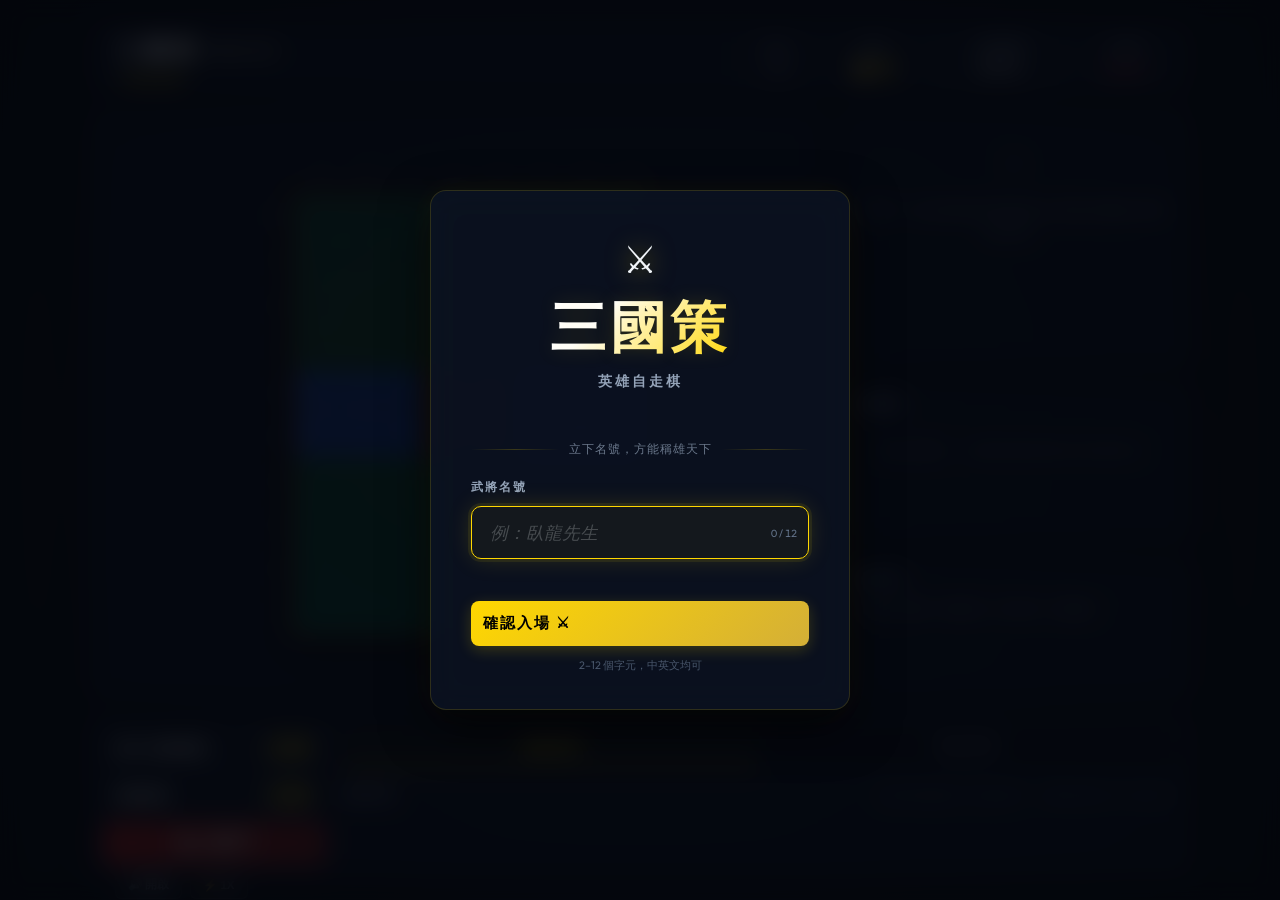
==== index.html @ 1323120c "feat: separate energy bar for equipped active skills (teal bar) Each unit now has an independent equ" ====
<!DOCTYPE html>
<html lang="en">
<head>
    <meta charset="UTF-8">
    <meta name="viewport" content="width=device-width, initial-scale=1.0">
    <title>Three Kingdoms: Legends Auto-Battler</title>
    <!-- Global JS Error Diagnostic Banner -->
    <script>
        window.addEventListener('error', function(e) {
            const div = document.createElement('div');
            div.style.position = 'fixed';
            div.style.top = '0';
            div.style.left = '0';
            div.style.width = '100%';
            div.style.background = '#ef4444';
            div.style.color = 'white';
            div.style.padding = '12px';
            div.style.zIndex = '999999';
            div.style.fontFamily = 'monospace';
            div.style.fontSize = '14px';
            div.style.borderBottom = '3px solid #b91c1c';
            div.textContent = '❌ JS ERROR: ' + e.message + ' in ' + e.filename + ' at line ' + e.lineno;
            document.body.appendChild(div);
        });
        window.addEventListener('unhandledrejection', function(e) {
            const div = document.createElement('div');
            div.style.position = 'fixed';
            div.style.top = '0';
            div.style.left = '0';
            div.style.width = '100%';
            div.style.background = '#f59e0b';
            div.style.color = 'white';
            div.style.padding = '12px';
            div.style.zIndex = '999999';
            div.style.fontFamily = 'monospace';
            div.style.fontSize = '14px';
            div.style.borderBottom = '3px solid #d97706';
            div.textContent = '⚠️ UNHANDLED REJECTION: ' + e.reason;
            document.body.appendChild(div);
        });
    </script>
    <!-- Google Fonts for classic and modern typography -->
    <link rel="preconnect" href="https://fonts.googleapis.com">
    <link rel="preconnect" href="https://fonts.gstatic.com" crossorigin>
    <link href="https://fonts.googleapis.com/css2?family=Cinzel:wght@600;800;900&family=Outfit:wght@300;400;600;700&display=swap" rel="stylesheet">
    <link rel="stylesheet" href="style.css?v=17">
</head>
<body>
    <div class="game-container">
        <!-- Header: Player Stats and Game Info -->
        <header class="game-header glass">
            <div class="header-brand">
                <h1 class="game-title">三國策 <span class="subtitle">英雄自走棋</span></h1>
                <div class="player-tag" id="player-tag" title="點擊更改名號">⚔ 設定名號中...</div>
            </div>
            <div class="header-stats">
                <div class="stat-box" id="stat-round">
                    <span class="label">回合</span>
                    <span class="value">1</span>
                </div>
                <div class="stat-box" id="stat-gold">
                    <span class="label">金幣</span>
                    <span class="value icon-gold">10</span>
                </div>
                <div class="stat-box" id="stat-cost">
                    <span class="label">上陣統禦值</span>
                    <span class="value" id="cost-display">0 / 5</span>
                    <div class="cost-bar-container">
                        <div class="cost-bar" id="cost-bar-fill" style="width: 0%;"></div>
                    </div>
                </div>
                <div class="stat-box" id="stat-lives">
                    <span class="label">生命值</span>
                    <div class="lives-container">
                        <span class="heart active">♥</span>
                        <span class="heart active">♥</span>
                        <span class="heart active">♥</span>
                    </div>
                </div>
            </div>
        </header>

        <!-- Main Body: Arena + Sidebar -->
        <main class="game-main">
            <!-- Left Area: Battlefield -->
            <section class="arena-section glass">
                <div class="battlefield-wrapper">
                    <!-- Column coordinates (1-8) -->
                    <div class="grid-labels-x">
                        <div>A</div><div>B</div><div>C</div><div>D</div><div>E</div><div>F</div><div>G</div><div>H</div>
                    </div>
                    
                    <div class="arena-layout">
                        <!-- Row coordinates (1-10) -->
                        <div class="grid-labels-y">
                            <div>10</div><div>9</div><div>8</div><div>7</div><div>6</div>
                            <div>5</div><div>4</div><div>3</div><div>2</div><div>1</div>
                        </div>
                        
                        <!-- 8x10 Board Grid -->
                        <div class="battle-grid" id="battle-grid">
                            <!-- JS will dynamically populate 80 grid cells -->
                        </div>
                    </div>
                </div>
            </section>

            <!-- Right Area: Sidebar Detail & Logs -->
            <aside class="sidebar-section">
                <!-- Unit Card Detail -->
                <div class="detail-card glass" id="detail-panel">
                    <div class="detail-placeholder">
                        <div class="placeholder-icon">⚔</div>
                        <p>選擇一名武將或防禦建築以查看其屬性與戰法詳情。</p>
                    </div>
                    <div class="detail-content hidden" id="detail-content">
                        <div class="unit-portrait-large" id="detail-portrait"></div>
                        <div class="unit-header">
                            <h2 class="unit-name" id="detail-name">諸葛亮</h2>
                            <span class="unit-role" id="detail-role">後排法師 / 治療</span>
                        </div>
                        <div class="unit-cost-tag" id="detail-cost">消耗：4 統禦</div>
                        <div class="unit-stats-grid">
                            <div class="detail-stat">
                                <span class="stat-label">兵力 (HP)</span>
                                <span class="stat-val" id="detail-hp">600 / 600</span>
                            </div>
                            <div class="detail-stat">
                                <span class="stat-label">武力 (物攻)</span>
                                <span class="stat-val" id="detail-dmg">45</span>
                            </div>
                            <div class="detail-stat">
                                <span class="stat-label">攻速</span>
                                <span class="stat-val" id="detail-atk-speed">1.0/s</span>
                            </div>
                            <div class="detail-stat">
                                <span class="stat-label">射程</span>
                                <span class="stat-val" id="detail-range">4 格</span>
                            </div>
                        </div>
                        <div class="unit-skill-box">
                            <h3 class="skill-title-label">第一戰法：<span id="detail-skill-name">杯蛇鬼車</span></h3>
                            <p class="skill-desc" id="detail-skill-desc">對範圍內的敵人造成謀略傷害並治療盟友。</p>
                        </div>
                        <div class="unit-skill-box" id="detail-extra-skill-box">
                            <h3 class="skill-title-label">第二戰法：<span id="detail-extra-skill-name">-</span></h3>
                            <p class="skill-desc" id="detail-extra-skill-desc">-</p>
                        </div>
                    </div>
                </div>

                <!-- Synergy Panel -->
                <div class="synergy-panel glass" id="synergy-panel">
                    <div class="synergy-header">活躍羈絆</div>
                    <div class="synergy-body" id="synergy-body">
                        <div class="synergy-empty">暫無活躍羈絆。上陣相同的陣營或特定武將來激活！</div>
                    </div>
                </div>

                <!-- Damage Meter Panel -->
                <div class="damage-meter-container glass hidden" id="damage-meter-container">
                    <div class="damage-meter-tabs">
                        <button class="damage-tab-btn active" data-tab="dealt">傷害輸出</button>
                        <button class="damage-tab-btn" data-tab="taken">承受傷害</button>
                        <button class="damage-tab-btn" data-tab="healed">治療恢復</button>
                    </div>
                    <div class="damage-meter-body" id="damage-meter-body">
                        <div class="damage-meter-section-title">己方武將</div>
                        <div class="damage-meter-list" id="damage-meter-player-list">
                            <!-- Player damage list -->
                        </div>
                        <div class="damage-meter-section-title" style="margin-top: 12px;">敵方武將</div>
                        <div class="damage-meter-list" id="damage-meter-enemy-list">
                            <!-- Enemy damage list -->
                        </div>
                    </div>
                </div>

                <!-- Combat Log -->
                <div class="combat-log-container glass">
                    <div class="log-header">戰報日誌</div>
                    <div class="log-body" id="log-body">
                        <div class="log-entry system">歡迎來到三國策！招募武將，排兵布陣，準備迎戰。</div>
                    </div>
                </div>
            </aside>
        </main>

        <!-- Bottom Area: Shop & Operations -->
        <footer class="game-footer glass">
            <!-- Operations panel (Gold upgrades, shop refresh, start battle) -->
            <div class="control-panel">
                <button class="btn btn-upgrade" id="btn-upgrade-cost">
                    <span class="btn-title">提升上陣統禦值</span>
                    <span class="btn-cost" id="upgrade-gold-cost">6 金幣</span>
                </button>
                <button class="btn btn-refresh" id="btn-refresh-shop">
                    <span class="btn-title">刷新招募</span>
                    <span class="btn-cost">2 金幣</span>
                </button>
                <button class="btn btn-start pulsing" id="btn-start-battle">
                    進入戰鬥
                </button>
                <div class="quick-settings">
                    <button class="btn-quick-toggle" id="btn-quick-audio" title="切換遊戲音效">🔊 開啟</button>
                    <button class="btn-quick-toggle" id="btn-quick-speed" title="調整戰鬥速度">⚡ 1X</button>
                </div>
            </div>

            <!-- Shop Deck / Recruit Slots / Skills Shop -->
            <div class="shop-container" style="position: relative;">
                <div class="shop-tabs">
                    <button class="shop-tab active" id="shop-tab-heroes">招募武將</button>
                    <button class="shop-tab" id="shop-tab-skills">戰法研習</button>
                </div>
                
                <!-- Tab Content 1: Heroes -->
                <div id="shop-heroes-content">
                    <div class="shop-title-bar" style="margin-top: 4px;">
                        <span class="shop-label">招募武將</span>
                        <span class="shop-tip">點擊卡牌招募武將（需消耗金幣），並將其放置在己方下方的4行中</span>
                    </div>
                    <div class="shop-slots-wrapper" style="position: relative;">
                        <div class="shop-slots" id="shop-slots">
                            <!-- Shop slots will be rendered dynamically -->
                        </div>
                        <div id="drag-sell-zone" class="sell-zone hidden">
                            <span class="sell-zone-icon">🪙</span>
                            <span class="sell-zone-text">點擊或拖拽至此出售武將</span>
                        </div>
                    </div>
                </div>

                <!-- Tab Content 2: Skills -->
                <div id="shop-skills-content" class="hidden">
                    <div class="skills-shop-wrapper">
                        <div class="shop-title-bar" style="margin-top: 4px; display: flex; justify-content: space-between; align-items: center; width: 100%;">
                            <div style="display: flex; flex-direction: column; gap: 2px;">
                                <span class="shop-label">戰法研習商店</span>
                                <span class="shop-tip">研習強大戰法，升級戰法，並選擇武將裝備。</span>
                            </div>
                            <button class="btn" id="btn-refresh-skills" style="max-width: 145px; font-size: 0.72rem; padding: 4px 10px; height: 32px; min-height: 0; background: rgba(255, 215, 0, 0.15); border: 1px solid rgba(255, 215, 0, 0.3); color: var(--gold); cursor: pointer; border-radius: 4px; transition: all 0.2s;">刷新戰法 (1金幣)</button>
                        </div>
                        <div class="skills-row" id="skills-shop-slots">
                            <!-- Skills shop slots will be rendered here -->
                        </div>
                        <div class="inventory-container">
                            <div class="inventory-header">
                                <span>我的戰法倉庫 (點擊選中後，再點擊場地或儲備欄將領以裝備)</span>
                                <span id="skills-inventory-count">數量: 0</span>
                            </div>
                            <div class="inventory-grid" id="skills-inventory-slots">
                                <!-- Owned skills will be rendered here -->
                            </div>
                        </div>
                    </div>
                </div>
            </div>
        </footer>
    </div>

    <!-- Screen Overlays for Battle Transitions / Game Over -->
    <div class="overlay hidden" id="game-overlay">
        <div class="overlay-card glass">
            <h2 class="overlay-title" id="overlay-title">勝利</h2>
            <p class="overlay-desc" id="overlay-desc">第 1 回合通關！</p>
            <div class="overlay-rewards" id="overlay-rewards">
                <div>+5 回合收益金幣</div>
                <div>+1 勝利獎勵金幣</div>
            </div>
            <button class="btn btn-primary" id="btn-overlay-action">進入下一回合</button>
        </div>
    </div>

    <!-- Username Entry Overlay (appears before main menu on first launch) -->
    <div class="overlay hidden" id="username-overlay" style="z-index: 10010;">
        <div class="menu-card glass username-card">
            <div class="username-deco">⚔</div>
            <h1 class="menu-title">三國策</h1>
            <p class="menu-subtitle">英雄自走棋</p>
            <div class="username-divider"><span>立下名號，方能稱雄天下</span></div>
            <div class="username-entry">
                <label class="username-label" for="username-input">武將名號</label>
                <div class="username-input-wrapper">
                    <input
                        type="text"
                        id="username-input"
                        placeholder="例：臥龍先生"
                        maxlength="12"
                        autocomplete="off"
                        spellcheck="false"
                    >
                    <span class="username-char-count" id="username-char-count">0 / 12</span>
                </div>
                <p class="username-error" id="username-error"></p>
                <button class="btn btn-menu btn-menu-start" id="btn-username-confirm">確認入場 ⚔</button>
                <p class="username-hint">2–12 個字元，中英文均可</p>
            </div>
        </div>
    </div>

    <!-- Main Title Screen / Menu Overlay -->
    <div class="overlay" id="menu-overlay">
        <div class="menu-card glass">
            <h1 class="menu-title">三國策</h1>
            <p class="menu-subtitle">英雄自走棋</p>
            
            <div class="menu-buttons">
                <button class="btn btn-menu btn-menu-start" id="btn-menu-start">單人模式</button>
                <button class="btn btn-menu btn-menu-pvp" id="btn-menu-pvp">多人匹配對戰</button>
                <button class="btn btn-menu btn-menu-roster" id="btn-menu-roster">武將圖鑑</button>
            </div>
            
            <div class="menu-settings">
                <div class="setting-title">遊戲設置</div>
                <div class="setting-row">
                    <span>音效合成器:</span>
                    <button class="btn-setting-toggle" id="btn-toggle-audio">開啟</button>
                </div>
                <div class="setting-row">
                    <span>戰鬥演進速度:</span>
                    <div class="speed-selector">
                        <button class="btn-speed-select active" data-speed="1">1X</button>
                        <button class="btn-speed-select" data-speed="2">2X</button>
                        <button class="btn-speed-select" data-speed="3">3X</button>
                    </div>
                </div>
            </div>
            <div id="mobile-ip-link" class="mobile-ip-link"></div>
        </div>
    </div>

    <!-- Hero Roster Gallery Modal -->
    <div class="overlay hidden" id="roster-overlay">
        <div class="roster-card glass">
            <div class="roster-header">
                <h2>武將圖鑑館</h2>
                <button class="btn-close-roster" id="btn-close-roster">&times;</button>
            </div>
            <div class="roster-grid" id="roster-grid">
                <!-- JS will dynamically populate all heroes -->
            </div>
        </div>
    </div>

    <!-- Hero Roster Detail Modal -->
    <div class="overlay hidden" id="roster-detail-overlay" style="z-index: 10002;">
        <div class="roster-detail-card glass">
            <button class="btn-close-roster" id="btn-close-roster-detail">&times;</button>
            <div class="roster-detail-content">
                <div class="roster-detail-left">
                    <div class="roster-detail-portrait" id="roster-detail-portrait"></div>
                    <div class="roster-detail-name-row">
                        <span class="roster-detail-name" id="roster-detail-name">諸葛亮</span>
                        <span class="roster-detail-cost" id="roster-detail-cost">🪙 4</span>
                    </div>
                    <div class="roster-detail-faction-badge" id="roster-detail-faction">蜀</div>
                    <div class="roster-detail-role" id="roster-detail-role">後排法師 / 治療</div>
                </div>
                <div class="roster-detail-right">
                    <div class="roster-detail-stats-header">基礎屬性</div>
                    <div class="roster-detail-stats-grid">
                        <div class="detail-stat">
                            <span class="stat-label">兵力 (HP)</span>
                            <span class="stat-val" id="roster-detail-hp">600 / 600</span>
                        </div>
                        <div class="detail-stat">
                            <span class="stat-label">武力 (物攻)</span>
                            <span class="stat-val" id="roster-detail-wuli">45</span>
                        </div>
                        <div class="detail-stat">
                            <span class="stat-label">智力 (謀攻)</span>
                            <span class="stat-val" id="roster-detail-zhili">120</span>
                        </div>
                        <div class="detail-stat">
                            <span class="stat-label">統率 (防禦)</span>
                            <span class="stat-val" id="roster-detail-tongshuai">65</span>
                        </div>
                        <div class="detail-stat">
                            <span class="stat-label">攻擊速度</span>
                            <span class="stat-val" id="roster-detail-atk-speed">1.0/s</span>
                        </div>
                        <div class="detail-stat">
                            <span class="stat-label">攻擊射程</span>
                            <span class="stat-val" id="roster-detail-range">4 格</span>
                        </div>
                    </div>
                    
                    <div class="unit-skill-box" style="margin-top:16px;">
                        <h3 class="skill-title-label">第一戰法：<span id="roster-detail-skill-name">杯蛇鬼車</span> <span class="skill-badge active-type">主動</span></h3>
                        <p class="skill-desc" id="roster-detail-skill-desc">造成謀略傷害並為友軍恢復生命值。</p>
                    </div>
                    <div class="unit-skill-box" id="roster-detail-extra-skill-box" style="margin-top:12px;">
                        <h3 class="skill-title-label">第二戰法：<span id="roster-detail-extra-skill-name">-</span></h3>
                        <p class="skill-desc" id="roster-detail-extra-skill-desc">-</p>
                    </div>
                </div>
            </div>
        </div>
    </div>

    <!-- Matchmaking Overlay -->
    <div class="overlay hidden" id="pvp-overlay" style="z-index: 10005;">
        <div class="menu-card glass" style="padding: 40px; text-align: center; max-width: 450px;">
            <div id="pvp-setup-zone">
                <h2 class="menu-title" style="font-size: 2rem; margin-bottom: 20px;">多人聯機匹配</h2>
                <div class="username-entry" style="margin-bottom: 25px; text-align: left;">
                    <label class="username-label" for="pvp-room-input" style="font-size: 0.85rem; color: var(--text-secondary);">聯機房號 (選填，與好友輸入相同房號即可聯機)</label>
                    <input type="text" id="pvp-room-input" class="username-input-field" placeholder="留空則進行隨機匹配..." style="text-align: center; margin-top: 8px; width: 100%;">
                </div>
                <button class="btn btn-menu btn-menu-start" id="btn-pvp-start-queue" style="width: 100%;">尋找對手 ⚔</button>
            </div>

            <div id="pvp-queue-zone" class="hidden">
                <h2 class="menu-title" style="font-size: 2rem; margin-bottom: 20px;">正在尋找對手</h2>
                <div class="pvp-loading-spinner"></div>
                <p class="pvp-status-text" id="pvp-status-text" style="color: var(--text-secondary); margin-top: 20px; font-size: 0.95rem;">
                    正在召集各路群雄... <br>已等待 <span id="pvp-timer-val" style="color: var(--gold); font-weight: bold;">0</span> 秒
                </p>
            </div>

            <div id="pvp-matched-zone" class="hidden">
                <h2 class="menu-title" style="font-size: 2rem; margin-bottom: 25px; color: var(--gold);">⚔️ 戰局已鎖定 ⚔️</h2>
                <div style="display: flex; align-items: center; justify-content: center; gap: 20px; margin: 30px 0;">
                    <div style="flex: 1; text-align: right;">
                        <div id="pvp-match-my-name" style="font-size: 1.25rem; font-weight: bold; color: #60a5fa;">我方主公</div>
                    </div>
                    <div style="font-size: 1.5rem; font-weight: 900; color: #ef4444; font-style: italic;">VS</div>
                    <div style="flex: 1; text-align: left;">
                        <div id="pvp-match-opp-name" style="font-size: 1.25rem; font-weight: bold; color: #f87171;">敵方主公</div>
                    </div>
                </div>
                <p id="pvp-match-countdown-text" style="color: var(--text-muted); font-size: 0.9rem; margin-top: 20px;">
                    將在 <span id="pvp-match-countdown-val" style="color: var(--gold); font-weight: bold;">3</span> 秒後進入備戰階段...
                </p>
            </div>
            
            <button class="btn btn-menu btn-menu-cancel" id="btn-pvp-cancel" style="margin-top: 25px; background: rgba(239, 68, 68, 0.2); border: 1px solid rgba(239, 68, 68, 0.4); color: #ef4444; cursor: pointer; width: 100%;">返回主選單</button>
        </div>
    </div>

    <script type="module" src="js/game.js?v=22"></script>
</body>
</html>
---- style.css ----
/* ==========================================================================
   THREE KINGDOMS AUTO-BATTLER DESIGN SYSTEM
   ========================================================================== */

/* Design Tokens & Theme Variables */
:root {
    --bg-dark: #070a13;
    --bg-darker: #04060c;
    --bg-card: rgba(15, 23, 42, 0.65);
    --bg-card-hover: rgba(30, 41, 59, 0.8);
    --border-glass: rgba(255, 255, 255, 0.08);
    --border-glass-active: rgba(255, 215, 0, 0.4);
    
    /* Harmonious Curated Colors */
    --gold: #ffd700;
    --gold-glow: rgba(255, 215, 0, 0.25);
    --red: #ff4757;
    --red-glow: rgba(255, 71, 87, 0.3);
    --green: #2ed573;
    --green-glow: rgba(46, 213, 115, 0.3);
    --blue: #1e90ff;
    --blue-glow: rgba(30, 144, 255, 0.3);
    --purple: #9b5de5;
    
    /* Text Colors */
    --text-primary: #f1f5f9;
    --text-secondary: #94a3b8;
    --text-muted: #64748b;
    
    /* Typography */
    --font-header: 'Cinzel', Georgia, serif;
    --font-sans: 'Outfit', -apple-system, sans-serif;
    
    /* Grid Constants */
    --cell-size: 44px;
}

/* Global Reset */
* {
    box-sizing: border-box;
    margin: 0;
    padding: 0;
    user-select: none;
    -webkit-user-drag: none;
}

body {
    background: radial-gradient(circle at center, #111827 0%, var(--bg-darker) 100%);
    color: var(--text-primary);
    font-family: var(--font-sans);
    min-height: 100vh;
    overflow-x: hidden;
    display: flex;
    justify-content: center;
    align-items: center;
    padding: 10px;
}

/* Premium Glassmorphism Utility */
.glass {
    background: var(--bg-card);
    backdrop-filter: blur(16px);
    -webkit-backdrop-filter: blur(16px);
    border: 1px solid var(--border-glass);
    border-radius: 12px;
    box-shadow: 0 8px 32px 0 rgba(0, 0, 0, 0.5);
    transition: border-color 0.3s ease, box-shadow 0.3s ease;
}

.glass:hover {
    border-color: rgba(255, 255, 255, 0.12);
}

/* Main Container Layout */
.game-container {
    width: 100%;
    max-width: 1100px;
    height: 95vh;
    max-height: 850px;
    display: flex;
    flex-direction: column;
    gap: 12px;
}

/* ==========================================================================
   HEADER STATS BAR
   ========================================================================== */
.game-header {
    display: flex;
    justify-content: space-between;
    align-items: center;
    padding: 12px 24px;
    height: 70px;
}

.game-title {
    font-family: var(--font-header);
    font-size: 1.6rem;
    font-weight: 900;
    background: linear-gradient(135deg, #ffffff 40%, var(--gold) 100%);
    -webkit-background-clip: text;
    -webkit-text-fill-color: transparent;
    letter-spacing: 2px;
    display: flex;
    align-items: center;
    gap: 8px;
}

.game-title .subtitle {
    font-family: var(--font-sans);
    font-size: 0.8rem;
    font-weight: 400;
    color: var(--text-secondary);
    -webkit-text-fill-color: var(--text-secondary);
    letter-spacing: 1px;
    text-transform: uppercase;
}

.header-stats {
    display: flex;
    gap: 16px;
    align-items: center;
}

.stat-box {
    display: flex;
    flex-direction: column;
    align-items: center;
    justify-content: center;
    min-width: 80px;
    padding: 4px 12px;
    background: rgba(255, 255, 255, 0.02);
    border: 1px solid rgba(255, 255, 255, 0.04);
    border-radius: 8px;
}

.stat-box .label {
    font-size: 0.65rem;
    font-weight: 700;
    color: var(--text-secondary);
    letter-spacing: 1px;
    margin-bottom: 2px;
}

.stat-box .value {
    font-size: 1.15rem;
    font-weight: 700;
    color: #fff;
}

/* Icon classes */
.icon-gold {
    color: var(--gold) !important;
    text-shadow: 0 0 8px var(--gold-glow);
}

.icon-gold::before {
    content: "🪙 ";
    font-size: 0.95rem;
}

/* Deploy Cost Specifics */
#stat-cost {
    min-width: 140px;
    position: relative;
    padding-bottom: 8px;
}

.cost-bar-container {
    position: absolute;
    bottom: 0;
    left: 0;
    width: 100%;
    height: 4px;
    background: rgba(255, 255, 255, 0.05);
    border-radius: 0 0 8px 8px;
    overflow: hidden;
}

.cost-bar {
    height: 100%;
    background: linear-gradient(90deg, var(--blue) 0%, #00d2ff 100%);
    box-shadow: 0 0 8px var(--blue);
    transition: width 0.3s ease;
}

/* Lives Indicator */
.lives-container {
    display: flex;
    gap: 4px;
    margin-top: 2px;
}

.heart {
    color: var(--text-muted);
    font-size: 1.1rem;
    transition: color 0.3s ease, transform 0.3s ease;
}

.heart.active {
    color: var(--red);
    text-shadow: 0 0 6px var(--red-glow);
    animation: heartBeat 1.5s infinite alternate;
}

/* ==========================================================================
   MAIN GAMEPLAY SECTION (Arena + Sidebar)
   ========================================================================== */
.game-main {
    flex: 1;
    display: flex;
    gap: 12px;
    min-height: 0; /* Important for scroll and flex children sizes */
}

/* Arena - Battlefield Container */
.arena-section {
    flex: 2;
    display: flex;
    justify-content: center;
    align-items: center;
    padding: 16px;
    min-width: 0;
}

.battlefield-wrapper {
    display: flex;
    flex-direction: column;
    align-items: center;
}

.arena-layout {
    display: flex;
}

/* Grid Coordinates Labels */
.grid-labels-x {
    display: flex;
    margin-left: 36px; /* Align with grid starting edge */
    width: calc(var(--cell-size) * 8);
    color: var(--text-muted);
    font-family: var(--font-sans);
    font-size: 0.75rem;
    font-weight: 700;
    padding-bottom: 4px;
}

.grid-labels-x div {
    flex: 1;
    text-align: center;
}

.grid-labels-y {
    display: flex;
    flex-direction: column;
    height: calc(var(--cell-size) * 10);
    color: var(--text-muted);
    font-family: var(--font-sans);
    font-size: 0.75rem;
    font-weight: 700;
    width: 24px;
    text-align: right;
    padding-right: 6px;
    margin-top: 6px; /* Align with wooden frame top border */
}

.grid-labels-y div {
    height: var(--cell-size);
    display: flex;
    align-items: center;
    justify-content: flex-end;
}

/* The actual 8x10 Grid (Grass terrain themed) */
.battle-grid {
    width: calc(var(--cell-size) * 8 + 12px); /* Add wooden frame padding */
    height: calc(var(--cell-size) * 10 + 12px);
    display: grid;
    grid-template-columns: repeat(8, 1fr);
    grid-template-rows: repeat(10, 1fr);
    border: 6px solid #451a03; /* Thick rustic wooden border */
    background: radial-gradient(circle at center, #14532d 0%, #064e3b 100%); /* Lush forest grass colors */
    box-shadow: 0 12px 36px rgba(0, 0, 0, 0.7);
    border-radius: 10px;
    position: relative;
    overflow: hidden;
    padding: 1px;
}

/* Grid Cells styles */
.grid-cell {
    border: 1px solid rgba(46, 213, 115, 0.08); /* Faint tactical grid lines */
    box-sizing: border-box;
    position: relative;
    transition: background-color 0.2s ease, border-color 0.2s ease;
}

/* Zone distinctions styling */
.grid-cell.enemy-zone {
    background: rgba(220, 38, 38, 0.04); /* Subtly tinted hostile camp */
}

/* River (rows 4 and 5) */
.grid-cell.buffer-zone {
    background: linear-gradient(180deg, #1d4ed8 0%, #1e40af 100%); /* Blue river */
    opacity: 0.85;
    border-top: 1px dashed rgba(255, 255, 255, 0.15);
    border-bottom: 1px dashed rgba(255, 255, 255, 0.15);
    box-shadow: inset 0 2px 4px rgba(0,0,0,0.4);
}

.grid-cell.player-zone {
    background: rgba(30, 144, 255, 0.02); /* Friendly camp */
}

/* Wooden Bridge (Col index 3 and 4 of buffer-zone river) */
.grid-cell.buffer-zone[data-x="3"],
.grid-cell.buffer-zone[data-x="4"] {
    background: linear-gradient(90deg, #5c2c16 0%, #7c3f12 30%, #7c3f12 70%, #5c2c16 100%) !important;
    opacity: 1;
    border-left: 2px solid #3b1704;
    border-right: 2px solid #3b1704;
    box-shadow: 0 4px 8px rgba(0,0,0,0.5), inset 0 2px 10px rgba(0,0,0,0.3);
}

.grid-cell.buffer-zone[data-x="3"]::before,
.grid-cell.buffer-zone[data-x="4"]::before {
    content: '';
    position: absolute;
    top: 50%;
    left: 0;
    width: 100%;
    height: 1px;
    background: rgba(0, 0, 0, 0.35); /* Planks divider lines */
}

/* Drag hover highlights */
.grid-cell.drag-over-valid {
    background: rgba(46, 213, 115, 0.15) !important;
    border: 1px solid var(--green);
    box-shadow: inset 0 0 10px rgba(46, 213, 115, 0.2);
}

.grid-cell.drag-over-invalid {
    background: rgba(255, 71, 87, 0.15) !important;
    border: 1px solid var(--red);
    box-shadow: inset 0 0 10px rgba(255, 71, 87, 0.2);
}

/* ==========================================================================
   SIDEBAR & HERO DETAILED INSPECTOR
   ========================================================================== */
.sidebar-section {
    flex: 1;
    display: flex;
    flex-direction: column;
    gap: 12px;
    min-width: 320px;
    max-width: 380px;
}

/* Detail Card Panel */
.detail-card {
    flex: 1.3;
    padding: 20px;
    display: flex;
    flex-direction: column;
    position: relative;
    overflow-y: auto;
}

.detail-placeholder {
    display: flex;
    flex-direction: column;
    align-items: center;
    text-align: center;
    color: var(--text-muted);
    gap: 12px;
}

.placeholder-icon {
    font-size: 3rem;
    opacity: 0.3;
    animation: float 3s ease-in-out infinite;
}

.detail-content {
    display: flex;
    flex-direction: column;
    height: auto;
}

.detail-content.hidden {
    display: none;
}

.unit-portrait-large {
    width: 100%;
    height: 130px;
    border-radius: 8px;
    background-size: cover;
    background-position: center;
    border: 1px solid rgba(255, 255, 255, 0.1);
    margin-bottom: 12px;
    position: relative;
}

.unit-portrait-large::after {
    content: '';
    position: absolute;
    bottom: 0;
    left: 0;
    width: 100%;
    height: 50%;
    background: linear-gradient(transparent, rgba(0,0,0,0.8));
}

.unit-header {
    display: flex;
    justify-content: space-between;
    align-items: flex-end;
    margin-bottom: 4px;
}

.unit-name {
    font-family: var(--font-header);
    font-size: 1.4rem;
    color: #fff;
    text-shadow: 0 2px 4px rgba(0,0,0,0.5);
}

.unit-role {
    font-size: 0.75rem;
    color: var(--text-secondary);
    text-transform: uppercase;
    letter-spacing: 1px;
}

.unit-cost-tag {
    font-size: 0.85rem;
    color: var(--gold);
    font-weight: 700;
    margin-bottom: 16px;
}

.unit-stats-grid {
    display: grid;
    grid-template-columns: 1fr 1fr;
    gap: 8px;
    margin-bottom: 16px;
}

.detail-stat {
    background: rgba(255,255,255,0.02);
    border: 1px solid rgba(255,255,255,0.04);
    border-radius: 6px;
    padding: 6px 12px;
    display: flex;
    justify-content: space-between;
    align-items: center;
}

.detail-stat .stat-label {
    font-size: 0.7rem;
    color: var(--text-secondary);
    font-weight: 600;
}

.detail-stat .stat-val {
    font-size: 0.85rem;
    font-weight: 700;
    color: #fff;
}

.unit-skill-box {
    background: rgba(30, 144, 255, 0.05);
    border: 1px solid rgba(30, 144, 255, 0.1);
    border-radius: 8px;
    padding: 12px;
    flex: 1;
    overflow-y: auto;
    margin-bottom: 8px;
}

.skill-badge {
    display: inline-block;
    padding: 2px 6px;
    border-radius: 4px;
    font-size: 0.65rem;
    font-weight: 700;
    margin-left: 6px;
    text-transform: uppercase;
    vertical-align: middle;
}
.skill-badge.active-type {
    background: rgba(30, 144, 255, 0.2);
    color: var(--blue);
    border: 1px solid rgba(30, 144, 255, 0.4);
}
.skill-badge.assault-type {
    background: rgba(255, 165, 0, 0.2);
    color: #ffa500;
    border: 1px solid rgba(255, 165, 0, 0.4);
}
.skill-badge.passive-type {
    background: rgba(0, 191, 255, 0.2);
    color: #00bfff;
    border: 1px solid rgba(0, 191, 255, 0.4);
}
.skill-badge.command-type {
    background: rgba(46, 213, 115, 0.2);
    color: #2ed573;
    border: 1px solid rgba(46, 213, 115, 0.4);
}
.skill-badge.formation-type {
    background: rgba(155, 93, 229, 0.2);
    color: #9b5de5;
    border: 1px solid rgba(155, 93, 229, 0.4);
}

.skill-title-label {
    font-size: 0.85rem;
    font-weight: 700;
    color: var(--blue);
    margin-bottom: 6px;
    text-transform: uppercase;
}

.skill-desc {
    font-size: 0.8rem;
    line-height: 1.4;
    color: var(--text-secondary);
}

/* Gold Upgrade Buttons inside Sidebar Detail */
.btn-sidebar-upgrade {
    margin-top: 12px;
    background: linear-gradient(135deg, var(--gold) 0%, #d4af37 100%);
    color: #111;
    border: none;
    font-weight: 700;
    padding: 8px;
    border-radius: 6px;
    cursor: pointer;
    font-size: 0.85rem;
    display: flex;
    justify-content: center;
    align-items: center;
    gap: 6px;
    transition: transform 0.2s, box-shadow 0.2s;
}

.btn-sidebar-upgrade:hover {
    transform: translateY(-2px);
    box-shadow: 0 4px 12px rgba(255, 215, 0, 0.4);
}

.btn-sidebar-upgrade:active {
    transform: translateY(0);
}

/* Return to Bench button */
.btn-sidebar-bench {
    margin-top: 8px;
    width: 100%;
    background: linear-gradient(135deg, #2a5298, #1e3c72);
    color: #fff;
    border: 1px solid rgba(100, 149, 237, 0.5);
    font-weight: 600;
    padding: 8px;
    border-radius: 6px;
    cursor: pointer;
    font-size: 0.83rem;
    transition: transform 0.2s, box-shadow 0.2s;
}
.btn-sidebar-bench:hover {
    transform: translateY(-2px);
    box-shadow: 0 4px 12px rgba(100, 149, 237, 0.4);
}

/* Sell button */
.btn-sidebar-sell {
    margin-top: 8px;
    width: 100%;
    background: linear-gradient(135deg, #7b2d2d, #a03030);
    color: #ffd700;
    border: 1px solid rgba(200, 80, 80, 0.5);
    font-weight: 700;
    padding: 8px;
    border-radius: 6px;
    cursor: pointer;
    font-size: 0.83rem;
    transition: transform 0.2s, box-shadow 0.2s;
}
.btn-sidebar-sell:hover {
    transform: translateY(-2px);
    box-shadow: 0 4px 12px rgba(200, 80, 80, 0.5);
    background: linear-gradient(135deg, #962020, #bf3030);
}

/* Fusion hint */
.detail-fusion-hint {
    margin-top: 10px;
    padding: 8px 10px;
    background: rgba(155, 93, 229, 0.15);
    border: 1px solid rgba(155, 93, 229, 0.4);
    border-radius: 6px;
    font-size: 0.8rem;
    color: var(--purple);
    text-align: center;
    animation: pulseGlow 1.5s ease-in-out infinite;
}
@keyframes pulseGlow {
    0%, 100% { box-shadow: 0 0 0 0 rgba(155,93,229,0.3); }
    50% { box-shadow: 0 0 10px 4px rgba(155,93,229,0.3); }
}

/* Synergy Panel Card */
.synergy-panel {
    flex: 0.8;
    padding: 12px;
    display: flex;
    flex-direction: column;
    overflow: hidden;
}

.synergy-header {
    font-size: 0.75rem;
    font-weight: 700;
    color: var(--text-secondary);
    letter-spacing: 1px;
    padding-bottom: 6px;
    border-bottom: 1px solid rgba(255, 255, 255, 0.05);
    margin-bottom: 8px;
    text-transform: uppercase;
}

.synergy-body {
    flex: 1;
    overflow-y: auto;
    display: flex;
    flex-direction: column;
    gap: 6px;
}

.synergy-empty {
    color: var(--text-muted);
    font-size: 0.75rem;
    text-align: center;
    margin-top: 15px;
    font-style: italic;
}

/* Synergy Item Style */
.synergy-item {
    padding: 6px 10px;
    border-radius: 6px;
    background: rgba(255, 255, 255, 0.02);
    border: 1px solid rgba(255, 255, 255, 0.04);
    display: flex;
    flex-direction: column;
    gap: 2px;
    transition: all 0.3s ease;
}

.synergy-item.active {
    background: rgba(255, 215, 0, 0.06);
    border-color: rgba(255, 215, 0, 0.3);
    box-shadow: 0 0 10px rgba(255, 215, 0, 0.1);
}

.synergy-item-header {
    display: flex;
    justify-content: space-between;
    align-items: center;
}

.synergy-item-name {
    font-size: 0.8rem;
    font-weight: 700;
    color: var(--text-secondary);
}

.synergy-item.active .synergy-item-name {
    color: var(--gold);
    text-shadow: 0 0 6px rgba(255, 215, 0, 0.4);
}

.synergy-item-progress {
    font-size: 0.7rem;
    font-weight: 700;
    color: var(--text-muted);
}

.synergy-item.active .synergy-item-progress {
    color: var(--gold);
}

.synergy-item-desc {
    font-size: 0.68rem;
    color: var(--text-muted);
    line-height: 1.2;
}

.synergy-item.active .synergy-item-desc {
    color: var(--text-primary);
}

/* Combat Log */
.combat-log-container {
    flex: 0.7;
    display: flex;
    flex-direction: column;
    overflow: hidden;
    padding: 12px;
}

.log-header {
    font-size: 0.75rem;
    font-weight: 700;
    color: var(--text-secondary);
    letter-spacing: 1px;
    padding-bottom: 6px;
    border-bottom: 1px solid rgba(255, 255, 255, 0.05);
    margin-bottom: 8px;
}

.log-body {
    flex: 1;
    overflow-y: auto;
    font-family: monospace;
    font-size: 0.7rem;
    display: flex;
    flex-direction: column;
    gap: 4px;
    padding-right: 4px;
}

.log-entry {
    line-height: 1.3;
}

.log-entry.system { color: var(--text-secondary); }
.log-entry.damage { color: var(--red); }
.log-entry.heal { color: var(--green); }
.log-entry.shield { color: var(--blue); }
.log-entry.skill { color: var(--purple); font-weight: bold; }
.log-entry.victory { color: var(--gold); font-weight: bold; }

/* Custom Scrollbars */
::-webkit-scrollbar {
    width: 4px;
    height: 4px;
}
::-webkit-scrollbar-track {
    background: transparent;
}
::-webkit-scrollbar-thumb {
    background: rgba(255, 255, 255, 0.1);
    border-radius: 10px;
}
::-webkit-scrollbar-thumb:hover {
    background: rgba(255, 255, 255, 0.25);
}

/* ==========================================================================
   GRID BATTLEFIELD UNITS
   ========================================================================== */
.grid-unit {
    position: absolute;
    width: var(--cell-size);
    height: var(--cell-size);
    padding: 3px;
    box-sizing: border-box;
    /* Grid-movement uses absolute position transitions */
    transition: left 0.2s cubic-bezier(0.25, 0.8, 0.25, 1), 
                top 0.2s cubic-bezier(0.25, 0.8, 0.25, 1);
    z-index: 100;
    display: flex;
    flex-direction: column;
    align-items: center;
    justify-content: flex-end;
    cursor: pointer;
}

/* Token Representation */
.unit-token {
    width: 40px;
    height: 40px;
    border-radius: 50%;
    background-color: #1e293b;
    border: 2px solid var(--text-muted);
    background-size: cover;
    background-position: center;
    display: flex;
    align-items: center;
    justify-content: center;
    font-size: 0.95rem;
    font-weight: 700;
    color: #fff;
    position: relative;
    box-shadow: 0 4px 10px rgba(0,0,0,0.5);
    transition: border-color 0.3s, transform 0.2s, box-shadow 0.3s;
}

/* Team Tinting */
.grid-unit.player-team .unit-token {
    border-color: var(--blue);
    box-shadow: 0 0 8px rgba(30, 144, 255, 0.25), 0 4px 10px rgba(0,0,0,0.5);
}

.grid-unit.enemy-team .unit-token {
    border-color: var(--red);
    box-shadow: 0 0 8px rgba(255, 71, 87, 0.25), 0 4px 10px rgba(0,0,0,0.5);
}

/* Static buildings are square */
.grid-unit.building .unit-token {
    border-radius: 6px !important;
}

/* Star Levels Styling */
.unit-stars {
    position: absolute;
    top: -6px;
    left: 50%;
    transform: translateX(-50%);
    font-size: 0.65rem;
    color: var(--gold);
    display: flex;
    gap: 1px;
    text-shadow: 0 0 3px #000;
    z-index: 10;
}

/* Fusion upgrades have glowing/gilded states */
.grid-unit.star-2 .unit-token {
    border-width: 2.5px;
    border-color: #a0c4ff !important;
    box-shadow: 0 0 10px rgba(160, 196, 255, 0.4);
}

.grid-unit.star-3 {
    animation: goldPulse 2s infinite alternate;
}
.grid-unit.star-3 .unit-token {
    border-width: 3px;
    border-color: var(--gold) !important;
    box-shadow: 0 0 14px var(--gold-glow);
}

/* Hover highlights */
.grid-unit:hover .unit-token {
    transform: scale(1.1);
    box-shadow: 0 0 12px rgba(255,255,255,0.4);
    z-index: 200;
}

/* Unit Status Indicators */
.unit-bars {
    width: 44px;
    display: flex;
    flex-direction: column;
    gap: 1.5px;
    margin-top: 4px;
    background: rgba(0,0,0,0.6);
    padding: 1.5px;
    border-radius: 2px;
    z-index: 5;
}

/* Health, Shield, and Energy Bars */
.bar {
    height: 3px;
    border-radius: 1px;
    width: 100%;
    background-color: rgba(255,255,255,0.1);
    overflow: hidden;
    position: relative;
}

.bar-fill {
    height: 100%;
    width: 100%;
    transform-origin: left;
    transition: transform 0.15s ease-out;
}

.hp-fill {
    background-color: var(--green);
}
.shield-fill {
    background-color: var(--blue);
}
.energy-fill {
    background-color: var(--purple);
}
.equipped-energy-fill {
    background-color: #1D9E75;
}

/* Floating combat logs */
.floating-number {
    position: absolute;
    font-family: var(--font-sans);
    font-weight: 800;
    font-size: 0.9rem;
    pointer-events: none;
    z-index: 500;
    text-shadow: 0 2px 4px rgba(0, 0, 0, 0.8), 0 0 4px rgba(0, 0, 0, 0.5);
    animation: floatUpAndOut 0.8s forwards ease-out;
}
.floating-number.dmg { color: var(--red); }
.floating-number.heal { color: var(--green); }
.floating-number.shield { color: var(--blue); }
.floating-number.skill { color: var(--purple); font-size: 1.1rem; }

/* ==========================================================================
   RECRUITMENT SHOP & BOTTOM PANEL
   ========================================================================== */
.game-footer {
    padding: 12px;
    display: flex;
    gap: 16px;
    height: 160px;
}

/* Control buttons area */
.control-panel {
    flex: 0.8;
    display: flex;
    flex-direction: column;
    gap: 6px;
}

.btn {
    font-family: var(--font-sans);
    border: 1px solid rgba(255,255,255,0.08);
    border-radius: 8px;
    color: #fff;
    cursor: pointer;
    font-weight: 600;
    padding: 8px 12px;
    display: flex;
    justify-content: space-between;
    align-items: center;
    transition: background 0.2s, border-color 0.2s, transform 0.1s;
    background: rgba(255, 255, 255, 0.02);
}

.btn:hover:not(:disabled) {
    background: rgba(255,255,255,0.06);
    border-color: rgba(255,255,255,0.15);
}

.btn:active:not(:disabled) {
    transform: scale(0.98);
}

.btn:disabled {
    opacity: 0.3;
    cursor: not-allowed;
}

.btn-upgrade .btn-cost, .btn-refresh .btn-cost {
    background: rgba(255, 215, 0, 0.15);
    border: 1px solid var(--gold);
    color: var(--gold);
    font-size: 0.75rem;
    padding: 2px 6px;
    border-radius: 4px;
    font-weight: 700;
}

.btn-start {
    flex: 1;
    background: linear-gradient(135deg, #b91c1c 0%, #7f1d1d 100%);
    border: 1px solid #ef4444;
    justify-content: center;
    font-size: 1.1rem;
    font-weight: 800;
    letter-spacing: 1.5px;
    text-shadow: 0 2px 4px rgba(0,0,0,0.5);
    box-shadow: 0 4px 14px rgba(239, 68, 68, 0.2);
}

.btn-start:hover:not(:disabled) {
    background: linear-gradient(135deg, #dc2626 0%, #991b1b 100%);
    box-shadow: 0 4px 20px rgba(239, 68, 68, 0.4);
}

.btn-start.pulsing {
    animation: startPulse 1.5s infinite;
}

/* Shop slots area */
.shop-container {
    flex: 3;
    display: flex;
    flex-direction: column;
    gap: 6px;
}

.shop-title-bar {
    display: flex;
    justify-content: space-between;
    align-items: center;
}

.shop-label {
    font-size: 0.75rem;
    font-weight: 700;
    color: var(--text-secondary);
    letter-spacing: 1.5px;
}

.shop-tip {
    font-size: 0.65rem;
    color: var(--text-muted);
}

.shop-slots-wrapper {
    position: relative;
    height: 100%;
}

.shop-slots {
    display: flex;
    gap: 8px;
    height: 100%;
}

/* Individual Shop Card */
.shop-card {
    flex: 1;
    background: rgba(30, 41, 59, 0.4);
    border: 1px solid rgba(255,255,255,0.06);
    border-radius: 8px;
    padding: 8px;
    display: flex;
    flex-direction: column;
    justify-content: space-between;
    cursor: pointer;
    position: relative;
    overflow: hidden;
    transition: transform 0.2s, background-color 0.2s, border-color 0.2s, box-shadow 0.2s;
}

.shop-card:hover {
    background-color: var(--bg-card-hover);
    border-color: rgba(255, 255, 255, 0.15);
    transform: translateY(-4px);
    box-shadow: 0 6px 16px rgba(0,0,0,0.3);
}

.shop-card.locked {
    opacity: 0.5;
    cursor: not-allowed;
}

.card-header {
    display: flex;
    justify-content: space-between;
    align-items: flex-start;
}

.card-title {
    font-family: var(--font-header);
    font-size: 0.95rem;
    font-weight: 700;
}

.card-cost {
    font-size: 0.75rem;
    font-weight: 700;
    color: var(--gold);
}

.card-portrait-thumb {
    width: 72px;
    height: 48px;
    margin: 0 auto;
    border-radius: 4px;
    background-size: cover;
    background-position: center;
    background-color: #0b0f19;
    border: 1px solid rgba(255,255,255,0.04);
}

.card-desc {
    font-size: 0.65rem;
    color: var(--text-secondary);
    line-height: 1.25;
    height: 32px;
    overflow: hidden;
    text-overflow: ellipsis;
    display: -webkit-box;
    -webkit-line-clamp: 2;
    -webkit-box-orient: vertical;
}

/* ==========================================================================
   OVERLAYS & NOTIFICATIONS
   ========================================================================== */
.overlay {
    position: fixed;
    top: 0;
    left: 0;
    width: 100%;
    height: 100%;
    background-color: rgba(4, 6, 12, 0.85);
    backdrop-filter: blur(12px);
    z-index: 1000;
    display: flex;
    justify-content: center;
    align-items: center;
    opacity: 1;
    transition: opacity 0.3s ease;
}

.overlay.hidden {
    display: none;
    pointer-events: none;
    opacity: 0;
}

.overlay-card {
    width: 360px;
    padding: 32px;
    text-align: center;
    display: flex;
    flex-direction: column;
    align-items: center;
    gap: 16px;
    border-color: rgba(255, 255, 255, 0.1);
    transform: translateY(0);
    animation: slideUp 0.4s cubic-bezier(0.16, 1, 0.3, 1);
}

.overlay-title {
    font-family: var(--font-header);
    font-size: 2.2rem;
    letter-spacing: 2px;
}

#overlay-title.victory {
    color: var(--gold);
    text-shadow: 0 0 15px var(--gold-glow);
}

#overlay-title.defeat {
    color: var(--red);
    text-shadow: 0 0 15px var(--red-glow);
}

.overlay-desc {
    color: var(--text-secondary);
    font-size: 0.95rem;
}

.overlay-rewards {
    background: rgba(255,255,255,0.02);
    border: 1px solid rgba(255,255,255,0.05);
    border-radius: 8px;
    width: 100%;
    padding: 12px;
    font-size: 0.85rem;
    color: var(--gold);
    display: flex;
    flex-direction: column;
    gap: 4px;
}

.btn-primary {
    background: linear-gradient(135deg, var(--blue) 0%, #00d2ff 100%);
    border: none;
    color: #fff;
    padding: 10px 24px;
    border-radius: 6px;
    font-weight: 700;
    cursor: pointer;
    font-size: 0.95rem;
    box-shadow: 0 4px 12px rgba(30, 144, 255, 0.3);
    transition: transform 0.2s, box-shadow 0.2s;
    justify-content: center;
}

.btn-primary:hover {
    transform: translateY(-2px);
    box-shadow: 0 4px 18px rgba(30, 144, 255, 0.5);
}

/* ==========================================================================
   ANIMATIONS & KEYFRAMES
   ========================================================================== */
@keyframes heartBeat {
    0% { transform: scale(1); }
    100% { transform: scale(1.15); }
}

@keyframes float {
    0% { transform: translateY(0px); }
    50% { transform: translateY(-8px); }
    100% { transform: translateY(0px); }
}

@keyframes floatUpAndOut {
    0% {
        transform: translateY(0) scale(0.8);
        opacity: 0;
    }
    15% {
        opacity: 1;
        transform: translateY(-10px) scale(1.1);
    }
    30% {
        transform: translateY(-20px) scale(1);
    }
    100% {
        transform: translateY(-40px) scale(0.8);
        opacity: 0;
    }
}

@keyframes startPulse {
    0% {
        box-shadow: 0 0 0 0 rgba(239, 68, 68, 0.4);
    }
    70% {
        box-shadow: 0 0 0 10px rgba(239, 68, 68, 0);
    }
    100% {
        box-shadow: 0 0 0 0 rgba(239, 68, 68, 0);
    }
}

@keyframes goldPulse {
    0% { box-shadow: 0 0 8px rgba(255, 215, 0, 0.2); }
    100% { box-shadow: 0 0 18px rgba(255, 215, 0, 0.6); }
}

@keyframes slideUp {
    0% { transform: translateY(20px); opacity: 0; }
    100% { transform: translateY(0); opacity: 1; }
}

/* Visual attack swing effect class */
.attacking-right { animation: swingRight 0.2s ease-out; }
.attacking-left { animation: swingLeft 0.2s ease-out; }

@keyframes swingRight {
    0% { transform: translateX(0); }
    50% { transform: translateX(12px) rotate(5deg); }
    100% { transform: translateX(0); }
}
@keyframes swingLeft {
    0% { transform: translateX(0); }
    50% { transform: translateX(-12px) rotate(-5deg); }
    100% { transform: translateX(0); }
}

/* Skill cast pulse flash class */
.casting-skill {
    animation: skillFlash 0.4s ease-out;
}
@keyframes skillFlash {
    0% { filter: brightness(1); box-shadow: 0 0 0 0 rgba(155, 93, 229, 0.6); }
    50% { filter: brightness(1.8); box-shadow: 0 0 20px 10px rgba(155, 93, 229, 0.8); }
    100% { filter: brightness(1); box-shadow: 0 0 0 0 rgba(155, 93, 229, 0); }
}

/* ==========================================================================
   DRAG AND DROP OVERRIDES
   ========================================================================== */
[draggable="true"] {
    -webkit-user-drag: element !important;
    cursor: grab;
}
[draggable="true"]:active {
    cursor: grabbing;
}

.grid-unit {
    cursor: grab;
}
.grid-unit:active {
    cursor: grabbing;
}

/* During drag: grid-units become transparent so the drop lands on the .grid-cell beneath */
.dragging-active .grid-unit {
    pointer-events: none !important;
}

/* Children of bench-slots and grid-units never receive pointer events independently —
   all clicks/drags target the parent container element instead */
.bench-slot * {
    pointer-events: none;
}
.grid-unit * {
    pointer-events: none;
}

/* Visual highlights for dragging over cells and bench slots */
.bench-slot.drag-over-valid {
    border-color: var(--blue) !important;
    background: rgba(30, 144, 255, 0.15) !important;
    box-shadow: inset 0 0 8px rgba(30, 144, 255, 0.3) !important;
}

/* ==========================================================================
   QUICK SETTINGS IN GAMEPLAY CONTROL PANEL
   ========================================================================== */
.quick-settings {
    display: flex;
    gap: 8px;
    margin-left: 12px;
}

.btn-quick-toggle {
    background: rgba(255, 255, 255, 0.03);
    border: 1px solid var(--border-glass);
    color: var(--text-secondary);
    padding: 6px 12px;
    border-radius: 6px;
    font-size: 0.72rem;
    font-weight: 700;
    cursor: pointer;
    display: flex;
    align-items: center;
    gap: 4px;
    transition: all 0.2s ease;
}

.btn-quick-toggle:hover {
    border-color: rgba(255, 255, 255, 0.15);
    background: rgba(255, 255, 255, 0.08);
    color: var(--text-primary);
}

.btn-quick-toggle.active {
    border-color: var(--gold-glow);
    background: rgba(255, 215, 0, 0.1);
    color: var(--gold);
    box-shadow: 0 0 8px rgba(255, 215, 0, 0.2);
}

/* ==========================================================================
   MAIN MENU TITLE SCREEN OVERLAY
   ========================================================================== */
.menu-card {
    width: 440px;
    padding: 36px;
    display: flex;
    flex-direction: column;
    align-items: center;
    text-align: center;
    border-radius: 16px;
    border: 1.5px solid rgba(255, 215, 0, 0.15);
    box-shadow: 0 16px 48px rgba(0, 0, 0, 0.7), 0 0 30px rgba(255, 215, 0, 0.05);
    animation: slideUp 0.5s cubic-bezier(0.25, 0.8, 0.25, 1);
}

.menu-title {
    font-family: var(--font-header);
    font-size: 3.5rem;
    font-weight: 900;
    margin-bottom: 4px;
    letter-spacing: 4px;
    background: linear-gradient(135deg, #ffffff 30%, var(--gold) 100%);
    -webkit-background-clip: text;
    -webkit-text-fill-color: transparent;
    text-shadow: 0 0 20px rgba(255, 215, 0, 0.15);
}

.menu-subtitle {
    font-size: 0.85rem;
    font-weight: 700;
    color: var(--text-secondary);
    letter-spacing: 3px;
    margin-bottom: 32px;
}

.menu-buttons {
    display: flex;
    flex-direction: column;
    gap: 12px;
    width: 100%;
    margin-bottom: 32px;
}

.btn-menu {
    width: 100%;
    padding: 12px;
    border-radius: 8px;
    font-weight: 700;
    font-size: 0.95rem;
    cursor: pointer;
    transition: all 0.3s ease;
    letter-spacing: 1px;
}

.btn-menu-start {
    background: linear-gradient(135deg, var(--gold) 0%, #d4af37 100%);
    color: #000;
    border: none;
    box-shadow: 0 4px 15px rgba(255, 215, 0, 0.2);
}

.btn-menu-start:hover {
    transform: translateY(-2px);
    box-shadow: 0 6px 20px rgba(255, 215, 0, 0.4);
}

.btn-menu-roster {
    background: rgba(255, 255, 255, 0.03);
    border: 1px solid var(--border-glass);
    color: var(--text-primary);
}

.btn-menu-roster:hover {
    background: rgba(255, 255, 255, 0.08);
    border-color: rgba(255, 255, 255, 0.15);
}

/* Settings Box */
.menu-settings {
    width: 100%;
    border-top: 1px solid rgba(255, 255, 255, 0.05);
    padding-top: 20px;
    display: flex;
    flex-direction: column;
    gap: 12px;
}

.setting-title {
    font-size: 0.65rem;
    font-weight: 700;
    color: var(--text-muted);
    letter-spacing: 1px;
    text-align: left;
    margin-bottom: 4px;
}

.setting-row {
    display: flex;
    justify-content: space-between;
    align-items: center;
    font-size: 0.78rem;
    color: var(--text-secondary);
    font-weight: 600;
}

.btn-setting-toggle {
    background: rgba(255, 255, 255, 0.03);
    border: 1px solid var(--border-glass);
    color: var(--text-primary);
    padding: 4px 16px;
    border-radius: 4px;
    font-size: 0.75rem;
    font-weight: 700;
    cursor: pointer;
    transition: all 0.2s ease;
}

.btn-setting-toggle.active {
    background: rgba(255, 215, 0, 0.1);
    border-color: var(--gold);
    color: var(--gold);
}

.speed-selector {
    display: flex;
    gap: 4px;
    background: rgba(0, 0, 0, 0.2);
    padding: 3px;
    border-radius: 6px;
}

.btn-speed-select {
    background: transparent;
    border: none;
    color: var(--text-muted);
    padding: 4px 10px;
    border-radius: 4px;
    font-size: 0.72rem;
    font-weight: 700;
    cursor: pointer;
    transition: all 0.2s ease;
}

.btn-speed-select.active {
    background: rgba(255, 255, 255, 0.08);
    color: var(--text-primary);
}

/* ==========================================================================
   HERO ROSTER GALLERY MODAL
   ========================================================================== */
.roster-card {
    width: 80%;
    max-width: 900px;
    height: 80vh;
    padding: 24px;
    display: flex;
    flex-direction: column;
    border-radius: 16px;
    box-shadow: 0 16px 48px rgba(0,0,0,0.8);
    animation: slideUp 0.4s ease-out;
}

.roster-header {
    display: flex;
    justify-content: space-between;
    align-items: center;
    border-bottom: 1px solid rgba(255, 255, 255, 0.05);
    padding-bottom: 12px;
    margin-bottom: 16px;
}

.roster-header h2 {
    font-family: var(--font-header);
    font-size: 1.4rem;
    letter-spacing: 2px;
    background: linear-gradient(90deg, #fff 0%, var(--gold) 100%);
    -webkit-background-clip: text;
    -webkit-text-fill-color: transparent;
}

.btn-close-roster {
    background: transparent;
    border: none;
    color: var(--text-muted);
    font-size: 1.8rem;
    line-height: 1;
    cursor: pointer;
    transition: color 0.2s;
}

.btn-close-roster:hover {
    color: var(--red);
}

.roster-grid {
    flex: 1;
    overflow-y: auto;
    display: grid;
    grid-template-columns: repeat(auto-fill, minmax(220px, 1fr));
    gap: 20px;
    padding-right: 8px;
}

.roster-item {
    background: rgba(10, 15, 30, 0.7) !important;
    backdrop-filter: blur(12px);
    -webkit-backdrop-filter: blur(12px);
    border: 2px solid rgba(255, 255, 255, 0.08) !important;
    border-radius: 16px !important;
    padding: 16px !important;
    display: flex;
    flex-direction: column;
    gap: 12px;
    transition: all 0.3s cubic-bezier(0.25, 0.8, 0.25, 1) !important;
    position: relative;
    overflow: hidden;
    box-shadow: 0 10px 25px rgba(0, 0, 0, 0.5), inset 0 1px 1px rgba(255, 255, 255, 0.1);
}

.roster-item:hover {
    transform: translateY(-8px) scale(1.02);
    border-color: rgba(255, 255, 255, 0.2) !important;
}

.roster-item-header {
    display: flex;
    justify-content: space-between;
    align-items: center;
}

.roster-item-name {
    font-family: var(--font-header);
    font-size: 1.15rem !important;
    font-weight: 800;
    letter-spacing: 1px;
    background: linear-gradient(135deg, #ffffff 40%, var(--gold) 100%);
    -webkit-background-clip: text;
    -webkit-text-fill-color: transparent;
    text-shadow: 0 0 10px rgba(255, 255, 255, 0.1);
}

.roster-item-cost {
    font-size: 0.78rem !important;
    font-weight: 700;
    padding: 4px 10px !important;
    border-radius: 20px !important;
    background: rgba(255, 215, 0, 0.12) !important;
    border: 1px solid rgba(255, 215, 0, 0.3);
    color: var(--gold) !important;
    box-shadow: 0 2px 6px rgba(0,0,0,0.3);
}

.roster-item-portrait {
    width: 100%;
    height: 180px;
    border-radius: 10px;
    border: 2px solid;
    position: relative;
    overflow: hidden;
    box-shadow: inset 0 0 20px rgba(0,0,0,0.6);
    background-size: cover;
    background-position: top center;
    transition: transform 0.5s ease;
}

.roster-item:hover .roster-item-portrait {
    transform: scale(1.04);
}

.roster-faction-badge {
    position: absolute;
    bottom: 8px;
    left: 8px;
    font-size: 0.62rem;
    font-weight: 900;
    padding: 3px 8px;
    border-radius: 4px;
    letter-spacing: 1px;
    text-transform: uppercase;
    box-shadow: 0 2px 5px rgba(0,0,0,0.5);
    background: rgba(0, 0, 0, 0.75);
    border: 1px solid;
}

.roster-item-details {
    display: flex;
    flex-direction: column;
    gap: 8px;
}

.roster-item-role {
    font-size: 0.7rem !important;
    font-weight: 700;
    color: var(--text-secondary);
    text-transform: uppercase;
    letter-spacing: 0.5px;
}

.roster-item-skill {
    background: rgba(0, 0, 0, 0.3);
    border: 1px solid rgba(255, 255, 255, 0.04);
    border-radius: 8px;
    padding: 8px 10px;
    display: flex;
    flex-direction: column;
    gap: 4px;
}

.roster-skill-title {
    font-size: 0.78rem;
    font-weight: 700;
    color: var(--gold);
    font-family: var(--font-header);
}

.roster-skill-desc {
    font-size: 0.68rem;
    color: var(--text-muted);
    line-height: 1.4;
}

/* ==========================================================================
   FACTION BORDER & GLOW OVERRIDES
   ========================================================================== */
.faction-shu {
    border-color: rgba(46, 213, 115, 0.25) !important;
}
.faction-shu:hover {
    border-color: var(--green) !important;
    box-shadow: 0 10px 30px rgba(46, 213, 115, 0.22), inset 0 1px 1px rgba(255, 255, 255, 0.15) !important;
}
.faction-shu .roster-faction-badge {
    color: var(--green);
    border-color: rgba(46, 213, 115, 0.5);
}

.faction-wei {
    border-color: rgba(84, 160, 255, 0.25) !important;
}
.faction-wei:hover {
    border-color: var(--blue) !important;
    box-shadow: 0 10px 30px rgba(84, 160, 255, 0.22), inset 0 1px 1px rgba(255, 255, 255, 0.15) !important;
}
.faction-wei .roster-faction-badge {
    color: var(--blue);
    border-color: rgba(84, 160, 255, 0.5);
}

.faction-wu {
    border-color: rgba(255, 107, 107, 0.25) !important;
}
.faction-wu:hover {
    border-color: var(--red) !important;
    box-shadow: 0 10px 30px rgba(255, 107, 107, 0.22), inset 0 1px 1px rgba(255, 255, 255, 0.15) !important;
}
.faction-wu .roster-faction-badge {
    color: var(--red);
    border-color: rgba(255, 107, 107, 0.5);
}

.faction-qun {
    border-color: rgba(255, 215, 0, 0.25) !important;
}
.faction-qun:hover {
    border-color: var(--gold) !important;
    box-shadow: 0 10px 30px rgba(255, 215, 0, 0.22), inset 0 1px 1px rgba(255, 255, 255, 0.15) !important;
}
.faction-qun .roster-faction-badge {
    color: var(--gold);
    border-color: rgba(255, 215, 0, 0.5);
}

.faction-building {
    border-color: rgba(100, 116, 139, 0.25) !important;
}
.faction-building:hover {
    border-color: #94a3b8 !important;
    box-shadow: 0 10px 30px rgba(148, 163, 184, 0.15), inset 0 1px 1px rgba(255, 255, 255, 0.15) !important;
}
.faction-building .roster-faction-badge {
    color: #94a3b8;
    border-color: rgba(148, 163, 184, 0.5);
}

/* ==========================================================================
   DRAG TO SELL ZONE
   ========================================================================== */
.hidden {
    display: none !important;
}

.sell-zone {
    position: absolute;
    top: 0;
    left: 0;
    width: 100%;
    height: 100%;
    background: rgba(239, 68, 68, 0.12) !important;
    backdrop-filter: blur(8px);
    -webkit-backdrop-filter: blur(8px);
    border: 2px dashed var(--red) !important;
    border-radius: 8px;
    display: flex;
    flex-direction: column;
    align-items: center;
    justify-content: center;
    gap: 8px;
    z-index: 100;
    color: #f87171;
    font-weight: 800;
    font-size: 1.05rem;
    letter-spacing: 2px;
    transition: all 0.2s ease;
    box-sizing: border-box;
    box-shadow: 0 4px 20px rgba(0, 0, 0, 0.5);
    cursor: pointer;
}

.sell-zone.drag-over {
    background: rgba(239, 68, 68, 0.25) !important;
    border-color: #fca5a5 !important;
    color: #fff;
    transform: scale(1.01);
    box-shadow: 0 0 25px rgba(239, 68, 68, 0.4);
}

.sell-zone-icon {
    font-size: 1.8rem;
    animation: bounce 1s infinite alternate;
}

@keyframes bounce {
    from { transform: translateY(0); }
    to { transform: translateY(-5px); }
}

/* Roster Item pointer */
.roster-item {
    cursor: pointer;
}

/* Roster Detail Modal Popup */
.roster-detail-card {
    width: 90%;
    max-width: 700px;
    background: rgba(10, 15, 30, 0.95);
    backdrop-filter: blur(20px);
    -webkit-backdrop-filter: blur(20px);
    border: 2px solid rgba(255, 255, 255, 0.1);
    border-radius: 20px;
    padding: 30px;
    box-shadow: 0 24px 60px rgba(0,0,0,0.9);
    position: relative;
    animation: slideUp 0.3s ease-out;
}

#btn-close-roster-detail {
    position: absolute;
    top: 15px;
    right: 20px;
    background: transparent;
    border: none;
    color: var(--text-muted);
    font-size: 2rem;
    cursor: pointer;
    transition: color 0.2s;
    z-index: 10;
}
#btn-close-roster-detail:hover {
    color: var(--red);
}

.roster-detail-content {
    display: flex;
    gap: 30px;
}

.roster-detail-left {
    flex: 1;
    display: flex;
    flex-direction: column;
    align-items: center;
    text-align: center;
}

.roster-detail-right {
    flex: 1.5;
    display: flex;
    flex-direction: column;
}

.roster-detail-portrait {
    width: 200px;
    height: 200px;
    border-radius: 12px;
    border: 3px solid;
    background-size: cover;
    background-position: top center;
    box-shadow: 0 10px 25px rgba(0,0,0,0.5);
    margin-bottom: 16px;
}

.roster-detail-name-row {
    display: flex;
    justify-content: center;
    align-items: center;
    gap: 12px;
    margin-bottom: 8px;
}

.roster-detail-name {
    font-family: var(--font-header);
    font-size: 1.6rem;
    font-weight: 800;
    background: linear-gradient(135deg, #ffffff, var(--gold));
    -webkit-background-clip: text;
    -webkit-text-fill-color: transparent;
}

.roster-detail-cost {
    font-size: 0.9rem;
    font-weight: 700;
    padding: 4px 10px;
    border-radius: 20px;
    background: rgba(255, 215, 0, 0.12);
    border: 1px solid rgba(255, 215, 0, 0.3);
    color: var(--gold);
}

.roster-detail-faction-badge {
    font-size: 0.75rem;
    font-weight: 900;
    padding: 4px 12px;
    border-radius: 6px;
    margin-bottom: 12px;
    letter-spacing: 1px;
    text-transform: uppercase;
}

.roster-detail-role {
    font-size: 0.8rem;
    font-weight: 700;
    color: var(--text-secondary);
    text-transform: uppercase;
    letter-spacing: 0.5px;
}

.roster-detail-stats-header {
    font-family: var(--font-header);
    font-size: 0.95rem;
    letter-spacing: 1.5px;
    color: var(--gold);
    margin-bottom: 12px;
    border-bottom: 1px solid rgba(255, 255, 255, 0.1);
    padding-bottom: 6px;
}

.roster-detail-stats-grid {
    display: grid;
    grid-template-columns: repeat(2, 1fr);
    gap: 12px;
}

@media (max-width: 768px) {
    :root {
        --cell-size: min(39px, 10.5vw);
    }
    
    body {
        padding: 4px;
        display: block;
        height: auto;
        min-height: 100vh;
        overflow-y: auto;
    }
    
    .game-container {
        width: 100%;
        height: auto;
        max-height: none;
        gap: 8px;
        padding: 4px;
    }
    
    .game-header {
        height: auto;
        padding: 8px 12px;
        flex-direction: column;
        gap: 8px;
        align-items: center;
    }
    
    .game-title {
        font-size: 1.3rem;
        letter-spacing: 1px;
    }
    
    .header-stats {
        width: 100%;
        justify-content: space-around;
        gap: 4px;
    }
    
    .stat-box {
        padding: 4px 6px;
        font-size: 0.75rem;
        min-width: 70px;
    }
    
    .game-main {
        flex-direction: column;
        width: 100%;
        gap: 8px;
        height: auto;
        min-height: 0;
    }
    
    .arena-section {
        width: 100%;
        padding: 8px 2px;
        justify-content: center;
    }
    
    .battlefield-wrapper {
        width: 100%;
        align-items: center;
    }
    
    .grid-labels-x {
        width: calc(var(--cell-size) * 8);
        margin-left: 20px;
        font-size: 0.65rem;
        padding-bottom: 2px;
    }
    
    .grid-labels-y {
        width: 20px;
        font-size: 0.65rem;
        padding-right: 4px;
        margin-top: 4px;
    }
    
    .grid-labels-y div {
        height: var(--cell-size);
    }
    
    .grid-unit {
        width: var(--cell-size);
        height: var(--cell-size);
        padding: 2px;
    }
    
    .unit-token {
        width: calc(var(--cell-size) - 6px);
        height: calc(var(--cell-size) - 6px);
        font-size: 0.75rem;
    }
    
    .unit-token span {
        font-size: 0.75rem !important;
    }
    
    .unit-stars {
        font-size: 0.5rem;
        top: -5px;
    }
    
    .unit-bars {
        width: calc(var(--cell-size) - 4px);
        margin-top: 2px;
        padding: 1px;
    }
    
    .bar {
        height: 2.5px;
    }
    
    .game-footer {
        display: flex;
        flex-direction: column;
        height: auto;
        gap: 10px;
        padding: 10px 8px;
    }
    
    .control-panel {
        display: grid;
        grid-template-columns: repeat(3, 1fr);
        gap: 6px;
        width: 100%;
        flex: none;
    }
    
    .control-panel .btn {
        flex-direction: column;
        justify-content: center;
        align-items: center;
        padding: 6px 2px;
        height: auto;
        min-height: 52px;
        text-align: center;
        font-size: 0.72rem;
    }
    
    .control-panel .btn-title {
        font-size: 0.65rem;
        display: block;
        margin-bottom: 2px;
    }
    
    .control-panel .btn-cost {
        font-size: 0.6rem;
        margin-top: 0;
        padding: 1px 4px;
    }
    
    .control-panel .btn-start {
        font-size: 0.85rem !important;
        font-weight: 800;
        justify-content: center !important;
    }
    
    .quick-settings {
        grid-column: span 3;
        display: flex;
        justify-content: center;
        gap: 12px;
        margin-top: 2px;
        width: 100%;
    }
    
    .quick-settings button {
        padding: 4px 10px;
        font-size: 0.7rem;
    }
    
    .shop-container {
        padding: 4px 0;
        width: 100%;
        margin-top: 4px;
    }
    
    .shop-title-bar {
        margin-bottom: 4px;
    }
    
    .shop-label {
        font-size: 0.65rem;
    }
    
    .shop-tip {
        display: none;
    }
    
    .shop-slots-wrapper {
        height: 110px;
    }
    
    .shop-slots {
        gap: 6px;
        display: grid;
        grid-template-columns: repeat(5, 1fr);
        width: 100%;
        height: 100%;
    }
    
    .shop-card {
        padding: 6px 4px;
        gap: 4px;
        min-width: 0;
        height: 100%;
        justify-content: space-between;
    }
    
    .card-header {
        flex-direction: column;
        align-items: center;
        gap: 1px;
    }
    
    .card-title {
        font-size: 0.7rem;
        text-align: center;
        white-space: nowrap;
        overflow: hidden;
        text-overflow: ellipsis;
        width: 100%;
    }
    
    .card-cost {
        font-size: 0.65rem;
        text-align: center;
    }
    
    .card-portrait-thumb {
        height: 48px;
        width: 100% !important;
        margin: 0;
    }
    
    .card-desc {
        display: none !important;
    }
    
    .sell-zone {
        font-size: 0.8rem;
        letter-spacing: 1px;
        padding: 8px;
    }
    
    .sell-zone-icon {
        font-size: 1.4rem;
    }
    
    .sidebar-section {
        width: 100%;
        display: flex;
        flex-direction: column;
        gap: 8px;
        height: auto;
        min-height: 0;
    }
    
    .detail-card {
        padding: 12px;
    }
    
    .placeholder-icon {
        font-size: 2rem;
        margin-bottom: 6px;
    }
    
    .placeholder-icon + p {
        font-size: 0.75rem;
    }
    
    .unit-portrait-large {
        width: 100px;
        height: 100px;
    }
    
    .unit-header h2 {
        font-size: 1.2rem;
    }
    
    .unit-cost-tag {
        font-size: 0.7rem;
        margin-bottom: 8px;
    }
    
    .unit-stats-grid {
        gap: 8px;
    }
    
    .detail-stat {
        padding: 4px;
    }
    
    .detail-stat .stat-label {
        font-size: 0.6rem;
    }
    
    .detail-stat .stat-val {
        font-size: 0.75rem;
    }
    
    .synergy-panel {
        padding: 10px;
        max-height: 200px;
        overflow-y: auto;
    }
    
    .synergy-header {
        font-size: 0.75rem;
    }
    
    .synergy-item {
        padding: 6px;
    }
    
    .combat-log-container {
        height: 150px;
        flex: none;
        padding: 10px;
    }
    
    .menu-card {
        width: 90%;
        max-width: 400px;
        padding: 20px;
    }
    
    .menu-title {
        font-size: 2.6rem;
        letter-spacing: 2px;
    }
    
    .menu-subtitle {
        margin-bottom: 16px;
    }
    
    .menu-buttons {
        margin-bottom: 20px;
        gap: 8px;
    }
    
    .btn-menu {
        padding: 10px;
        font-size: 0.85rem;
    }
    
    .overlay-card {
        width: 90%;
        max-width: 340px;
        padding: 16px;
    }
    
    .overlay-title {
        font-size: 1.4rem;
    }
    
    .roster-card {
        width: 95%;
        height: 85vh;
        padding: 12px;
    }
    
    .roster-header h2 {
        font-size: 1.1rem;
    }
    
    .roster-grid {
        grid-template-columns: repeat(auto-fill, minmax(130px, 1fr));
        gap: 8px;
    }
    
    .roster-item {
        padding: 8px !important;
        gap: 6px;
        border-radius: 12px !important;
    }
    
    .roster-item-name {
        font-size: 0.85rem !important;
    }
    
    .roster-item-cost {
        font-size: 0.65rem !important;
        padding: 2px 6px !important;
    }
    
    .roster-item-portrait {
        height: 90px;
    }
    
    .roster-detail-card {
        width: 95%;
        padding: 15px;
        max-height: 90vh;
        overflow-y: auto;
    }
    
    .roster-detail-content {
        flex-direction: column;
        gap: 12px;
    }
    
    .roster-detail-portrait {
        width: 120px;
        height: 120px;
        margin-bottom: 8px;
    }
    
    .roster-detail-name-row {
        gap: 8px;
        margin-bottom: 4px;
    }
    
    .roster-detail-name {
        font-size: 1.3rem;
    }
    
    .roster-detail-cost {
        font-size: 0.75rem;
        padding: 2px 8px;
    }
    
    .roster-detail-faction-badge {
        margin-bottom: 6px;
    }
    
    .roster-detail-role {
        font-size: 0.75rem;
    }
    
    .roster-detail-right {
        flex: none;
        width: 100%;
    }
    
    .roster-detail-stats-grid {
        grid-template-columns: repeat(2, 1fr);
        gap: 6px;
    }
    
    .roster-detail-stats-header {
        font-size: 0.85rem;
        margin-bottom: 8px;
        padding-bottom: 4px;
    }
}

/* Mobile IP Link Container */
.mobile-ip-link {
    width: 100%;
    margin-top: 20px;
    padding-top: 15px;
    border-top: 1px solid rgba(255, 255, 255, 0.05);
    font-size: 0.8rem;
    color: var(--text-secondary);
    text-align: center;
    line-height: 1.5;
}

.mobile-ip-link span {
    display: inline-block;
    margin-top: 6px;
    padding: 6px 12px;
    background: rgba(255, 215, 0, 0.1);
    border: 1px solid rgba(255, 215, 0, 0.25);
    border-radius: 6px;
    color: var(--gold);
    font-weight: 700;
    font-size: 1rem;
    font-family: monospace;
    letter-spacing: 0.5px;
    box-shadow: inset 0 0 10px rgba(255, 215, 0, 0.05), 0 0 10px rgba(255, 215, 0, 0.05);
}

/* ==========================================
   PVP MATCHMAKING SYSTEM STYLES
   ========================================== */
.pvp-loading-spinner {
    width: 60px;
    height: 60px;
    margin: 20px auto;
    border: 3px solid rgba(255, 215, 0, 0.1);
    border-radius: 50%;
    border-top-color: var(--gold);
    animation: pvp-spin 1s ease-in-out infinite;
    box-shadow: 0 0 15px rgba(255, 215, 0, 0.2);
}

@keyframes pvp-spin {
    to { transform: rotate(360deg); }
}

.btn-menu-cancel {
    padding: 10px 24px;
    border-radius: 6px;
    font-weight: 600;
    transition: all 0.2s ease;
}

.btn-menu-cancel:hover {
    background: rgba(239, 68, 68, 0.3) !important;
    box-shadow: 0 0 12px rgba(239, 68, 68, 0.3);
    transform: translateY(-2px);
}

/* ==========================================================================
   USERNAME ENTRY SYSTEM
   ========================================================================== */

/* Player tag displayed in header brand area */
.player-tag {
    font-family: var(--font-sans);
    font-size: 0.72rem;
    font-weight: 600;
    color: var(--gold);
    opacity: 0.9;
    margin-top: 3px;
    letter-spacing: 0.8px;
    cursor: pointer;
    transition: opacity 0.2s, text-shadow 0.2s;
    display: flex;
    align-items: center;
    gap: 4px;
}

.player-tag:hover {
    opacity: 1;
    text-shadow: 0 0 12px rgba(255, 215, 0, 0.6);
}

.player-tag .edit-hint {
    font-size: 0.6rem;
    opacity: 0.5;
    font-weight: 400;
    margin-left: 2px;
}

/* Username card — slightly narrower than the main menu card */
.username-card {
    width: min(420px, 92vw);
    padding: 44px 40px 36px;
    text-align: center;
    display: flex;
    flex-direction: column;
    align-items: center;
    gap: 0;
    animation: fadeInScale 0.4s ease both;
}

@keyframes fadeInScale {
    from { opacity: 0; transform: scale(0.96) translateY(10px); }
    to   { opacity: 1; transform: scale(1) translateY(0); }
}

/* Decorative sword icon */
.username-deco {
    font-size: 2.4rem;
    margin-bottom: 8px;
    filter: drop-shadow(0 0 12px rgba(255, 215, 0, 0.5));
    animation: swordPulse 3s ease-in-out infinite;
}

@keyframes swordPulse {
    0%, 100% { filter: drop-shadow(0 0 10px rgba(255, 215, 0, 0.4)); }
    50%       { filter: drop-shadow(0 0 22px rgba(255, 215, 0, 0.8)); }
}

/* Divider with text */
.username-divider {
    width: 100%;
    display: flex;
    align-items: center;
    gap: 10px;
    margin: 18px 0 22px;
    color: var(--text-secondary);
    font-size: 0.72rem;
    letter-spacing: 1px;
}

.username-divider::before,
.username-divider::after {
    content: '';
    flex: 1;
    height: 1px;
    background: linear-gradient(to right, transparent, rgba(255, 215, 0, 0.2), transparent);
}

.username-divider span {
    white-space: nowrap;
    opacity: 0.7;
}

/* Entry form group */
.username-entry {
    display: flex;
    flex-direction: column;
    align-items: center;
    gap: 10px;
    width: 100%;
}

.username-label {
    font-family: var(--font-sans);
    font-size: 0.78rem;
    font-weight: 700;
    color: var(--text-secondary);
    letter-spacing: 2px;
    text-transform: uppercase;
    align-self: flex-start;
}

/* Input wrapper for positioning the char count */
.username-input-wrapper {
    position: relative;
    width: 100%;
}

#username-input {
    width: 100%;
    background: rgba(255, 255, 255, 0.04);
    border: 1.5px solid rgba(212, 175, 55, 0.25);
    border-radius: 10px;
    padding: 14px 52px 14px 18px;
    color: var(--text-primary);
    font-family: var(--font-sans);
    font-size: 1.1rem;
    font-weight: 500;
    outline: none;
    transition: border-color 0.25s, box-shadow 0.25s, background 0.25s;
    box-sizing: border-box;
    /* Allow text selection and typing */
    user-select: text;
    -webkit-user-select: text;
}

#username-input:focus {
    border-color: var(--gold);
    background: rgba(255, 215, 0, 0.04);
    box-shadow:
        0 0 0 3px rgba(255, 215, 0, 0.08),
        0 0 24px rgba(255, 215, 0, 0.15);
}

#username-input::placeholder {
    color: rgba(255, 255, 255, 0.22);
    font-style: italic;
}

#username-input.input-error {
    border-color: var(--red);
    box-shadow: 0 0 0 3px rgba(255, 71, 87, 0.1);
}

/* Character counter badge */
.username-char-count {
    position: absolute;
    right: 12px;
    top: 50%;
    transform: translateY(-50%);
    font-size: 0.65rem;
    color: var(--text-muted);
    pointer-events: none;
    font-variant-numeric: tabular-nums;
    transition: color 0.2s;
}

.username-char-count.near-limit {
    color: var(--gold);
}

/* Error message */
.username-error {
    font-size: 0.75rem;
    color: var(--red);
    min-height: 18px;
    text-align: center;
    opacity: 0;
    transform: translateY(-4px);
    transition: opacity 0.2s, transform 0.2s;
}

.username-error.visible {
    opacity: 1;
    transform: translateY(0);
}

/* Hint text below the confirm button */
.username-hint {
    font-size: 0.68rem;
    color: var(--text-muted);
    margin-top: 2px;
    opacity: 0.7;
}

/* Confirm button — reuse btn-menu-start, just need slight margin tweak */
#btn-username-confirm {
    margin-top: 4px;
    width: 100%;
    letter-spacing: 2px;
}

/* Responsive tweaks */
@media (max-width: 480px) {
    .username-card {
        padding: 32px 24px 28px;
    }
    #username-input {
        font-size: 1rem;
        padding: 12px 48px 12px 14px;
    }
}

/* ==========================================================================
   DAMAGE METER STYLES
   ========================================================================== */
.damage-meter-container {
    flex: 2.1;
    display: flex;
    flex-direction: column;
    overflow: hidden;
    padding: 12px;
}

.damage-meter-body {
    flex: 1;
    overflow-y: auto;
    display: flex;
    flex-direction: column;
    gap: 8px;
    padding-right: 4px;
}

.damage-meter-section-title {
    font-size: 0.72rem;
    font-weight: 700;
    color: var(--text-muted);
    text-transform: uppercase;
    letter-spacing: 1.5px;
    border-bottom: 1px solid rgba(255, 255, 255, 0.05);
    padding-bottom: 4px;
    margin-top: 4px;
}

.damage-row {
    display: flex;
    flex-direction: column;
    gap: 4px;
    margin-top: 4px;
}

.damage-row-header {
    display: flex;
    justify-content: space-between;
    font-size: 0.7rem;
    font-weight: 600;
}

.damage-unit-name {
    color: var(--text-secondary);
}

.damage-unit-val {
    color: var(--gold);
}

.damage-bar-container {
    width: 100%;
    height: 8px;
    background: rgba(255, 255, 255, 0.05);
    border-radius: 4px;
    overflow: hidden;
}

.damage-bar-fill {
    height: 100%;
    border-radius: 4px;
    width: 0%;
    transition: width 0.3s ease;
}

.damage-meter-tabs {
    display: flex;
    gap: 4px;
    margin-bottom: 10px;
    border-bottom: 1px solid rgba(255, 255, 255, 0.1);
    padding-bottom: 8px;
}

.damage-tab-btn {
    flex: 1;
    background: rgba(255, 255, 255, 0.03);
    border: 1px solid rgba(255, 255, 255, 0.08);
    color: var(--text-muted);
    font-size: 0.7rem;
    font-weight: 600;
    padding: 6px 2px;
    border-radius: 4px;
    cursor: pointer;
    transition: all 0.2s ease;
    text-align: center;
    white-space: nowrap;
}

.damage-tab-btn:hover {
    background: rgba(255, 255, 255, 0.08);
    color: var(--text-secondary);
}

.damage-tab-btn.active {
    background: rgba(255, 159, 67, 0.15);
    border-color: rgba(255, 159, 67, 0.4);
    color: var(--gold);
}

/* ==========================================================================
   EQUIPPABLE SKILLS (戰法) SYSTEM STYLES
   ========================================================================== */
.shop-tabs {
    display: flex;
    width: 100%;
    background: rgba(0, 0, 0, 0.35);
    border-bottom: 1px solid rgba(255, 255, 255, 0.08);
    border-radius: 8px 8px 0 0;
    overflow: hidden;
    margin-bottom: 8px;
}

.shop-tab {
    flex: 1;
    background: transparent;
    border: none;
    color: var(--text-muted);
    font-size: 0.85rem;
    font-weight: 700;
    padding: 10px;
    cursor: pointer;
    transition: all 0.3s ease;
    text-align: center;
    border-bottom: 2px solid transparent;
    letter-spacing: 1px;
}

.shop-tab:hover {
    color: var(--text-secondary);
    background: rgba(255, 255, 255, 0.02);
}

.shop-tab.active {
    color: var(--gold);
    border-bottom-color: var(--gold);
    background: rgba(255, 215, 0, 0.04);
}

.skills-shop-wrapper {
    display: flex;
    flex-direction: column;
    gap: 10px;
    width: 100%;
}

.skills-row {
    display: grid;
    grid-template-columns: repeat(3, 1fr);
    gap: 8px;
    width: 100%;
}

/* Skill card in the shop */
.skill-card {
    background: rgba(255, 255, 255, 0.02);
    border: 1.5px solid rgba(255, 255, 255, 0.08);
    border-radius: 10px;
    padding: 12px;
    display: flex;
    flex-direction: column;
    justify-content: space-between;
    height: 120px;
    transition: all 0.25s ease;
    position: relative;
    box-sizing: border-box;
}

.skill-card:hover {
    border-color: rgba(255, 215, 0, 0.3);
    background: rgba(255, 255, 255, 0.04);
    box-shadow: 0 4px 12px rgba(0,0,0,0.3);
}

.skill-card.cost-5 { border-color: rgba(255, 71, 87, 0.4); } /* S+ S-class Red/Gold */
.skill-card.cost-4 { border-color: rgba(255, 215, 0, 0.3); } /* S-class Gold */
.skill-card.cost-3 { border-color: rgba(84, 160, 255, 0.3); } /* A-class Blue */
.skill-card.cost-2 { border-color: rgba(46, 213, 115, 0.3); } /* B-class Green */
.skill-card.cost-1 { border-color: rgba(148, 163, 184, 0.3); } /* C-class Grey */

.skill-card-header {
    display: flex;
    justify-content: space-between;
    align-items: center;
    margin-bottom: 4px;
}

.skill-card-name {
    font-size: 0.85rem;
    font-weight: 800;
    color: var(--text-primary);
    font-family: var(--font-header);
    letter-spacing: 0.5px;
}

.skill-card-cost {
    font-size: 0.72rem;
    font-weight: 700;
    padding: 1px 6px;
    border-radius: 10px;
    background: rgba(255, 215, 0, 0.1);
    color: var(--gold);
    border: 1px solid rgba(255, 215, 0, 0.2);
}

.skill-card-type {
    font-size: 0.65rem;
    font-weight: 700;
    color: var(--text-muted);
    margin-bottom: 6px;
    text-transform: uppercase;
}

.skill-card-desc {
    font-size: 0.68rem;
    color: var(--text-secondary);
    line-height: 1.35;
    flex: 1;
    overflow-y: auto;
    margin-bottom: 8px;
    padding-right: 2px;
}

.skill-card-desc::-webkit-scrollbar {
    width: 2px;
}
.skill-card-desc::-webkit-scrollbar-thumb {
    background: rgba(255, 255, 255, 0.1);
}

.btn-buy-skill {
    width: 100%;
    padding: 5px;
    font-size: 0.7rem;
    font-weight: 700;
    border-radius: 4px;
    cursor: pointer;
    border: none;
    background: linear-gradient(135deg, var(--gold) 0%, #d4af37 100%);
    color: #000;
    transition: all 0.2s;
}

.btn-buy-skill:hover {
    filter: brightness(1.1);
}

/* Skill Inventory styles */
.inventory-container {
    width: 100%;
    border-top: 1px solid rgba(255, 255, 255, 0.05);
    padding-top: 8px;
    margin-top: 4px;
}

.inventory-header {
    font-size: 0.75rem;
    font-weight: 700;
    color: var(--text-muted);
    letter-spacing: 1px;
    margin-bottom: 6px;
    display: flex;
    justify-content: space-between;
    align-items: center;
}

.inventory-grid {
    display: grid;
    grid-template-columns: repeat(4, 1fr);
    gap: 6px;
    width: 100%;
    max-height: 110px;
    overflow-y: auto;
    padding-right: 4px;
}

.inventory-grid::-webkit-scrollbar {
    width: 4px;
}
.inventory-grid::-webkit-scrollbar-thumb {
    background: rgba(255, 255, 255, 0.15);
    border-radius: 2px;
}

.inventory-card {
    background: rgba(255, 255, 255, 0.03);
    border: 1px solid rgba(255, 255, 255, 0.08);
    border-radius: 6px;
    padding: 6px 8px;
    display: flex;
    flex-direction: column;
    justify-content: space-between;
    height: 72px;
    cursor: pointer;
    transition: all 0.2s;
    box-sizing: border-box;
}

.inventory-card:hover {
    background: rgba(255, 215, 0, 0.03);
    border-color: rgba(255, 215, 0, 0.2);
}

.inventory-card.selected {
    background: rgba(255, 215, 0, 0.1) !important;
    border-color: var(--gold) !important;
    box-shadow: 0 0 10px rgba(255, 215, 0, 0.25);
    animation: pulseGlow 1.5s infinite alternate;
}

@keyframes pulseGlow {
    from { box-shadow: 0 0 4px rgba(255, 215, 0, 0.2); }
    to { box-shadow: 0 0 12px rgba(255, 215, 0, 0.4); }
}

.inv-card-name {
    font-size: 0.72rem;
    font-weight: 800;
    color: var(--text-primary);
    white-space: nowrap;
    overflow: hidden;
    text-overflow: ellipsis;
}

.inv-card-meta {
    display: flex;
    justify-content: space-between;
    font-size: 0.6rem;
    color: var(--text-secondary);
}

.inv-card-actions {
    display: flex;
    gap: 4px;
    width: 100%;
}

.btn-inv-upgrade {
    flex: 1;
    padding: 2px;
    font-size: 0.58rem;
    font-weight: 700;
    border-radius: 3px;
    background: rgba(255, 255, 255, 0.05);
    border: 1px solid rgba(255, 255, 255, 0.1);
    color: var(--gold);
    cursor: pointer;
    text-align: center;
    transition: all 0.2s;
}

.btn-inv-upgrade:hover {
    background: rgba(255, 215, 0, 0.1);
    border-color: var(--gold);
}

/* Equipped slot styling in the detail card */
.detail-skill-slot {
    margin-top: 10px;
    border-top: 1px solid rgba(255, 255, 255, 0.05);
    padding-top: 10px;
    display: flex;
    flex-direction: column;
    gap: 6px;
}

.skill-slot-header {
    font-size: 0.7rem;
    font-weight: 700;
    color: var(--text-muted);
    letter-spacing: 0.8px;
    text-transform: uppercase;
}

.skill-slot-empty {
    border: 1.5px dashed rgba(255, 255, 255, 0.12);
    border-radius: 8px;
    padding: 12px;
    text-align: center;
    font-size: 0.72rem;
    color: var(--text-muted);
    font-style: italic;
    background: rgba(0, 0, 0, 0.1);
    cursor: pointer;
    transition: all 0.2s;
}

.skill-slot-empty:hover {
    border-color: rgba(255, 215, 0, 0.25);
    color: var(--text-secondary);
    background: rgba(255, 215, 0, 0.02);
}

.skill-slot-equipped {
    background: rgba(255, 255, 255, 0.03);
    border: 1.5px solid rgba(255, 215, 0, 0.2);
    border-radius: 8px;
    padding: 10px;
    display: flex;
    flex-direction: column;
    gap: 4px;
    position: relative;
    box-shadow: 0 4px 10px rgba(0,0,0,0.2);
}

.equipped-title-row {
    display: flex;
    justify-content: space-between;
    align-items: center;
}

.equipped-name-level {
    font-size: 0.82rem;
    font-weight: 800;
    color: var(--gold);
    font-family: var(--font-header);
}

.btn-unequip-skill {
    background: transparent;
    border: none;
    color: var(--red);
    font-size: 0.65rem;
    font-weight: 700;
    cursor: pointer;
    padding: 2px 6px;
    border-radius: 4px;
    border: 1px solid rgba(255, 71, 87, 0.2);
    transition: all 0.2s;
}

.btn-unequip-skill:hover {
    background: rgba(255, 71, 87, 0.1);
    border-color: var(--red);
}

.equipped-type-desc {
    font-size: 0.68rem;
    color: var(--text-secondary);
    line-height: 1.35;
}

/* Flash highlighting when placing custom skills onto generals */
.bench-slot.drag-over-skill,
.grid-unit.drag-over-skill {
    border-color: var(--gold) !important;
    background: rgba(255, 215, 0, 0.15) !important;
    box-shadow: 0 0 12px rgba(255, 215, 0, 0.3) !important;
}

/* Mobile adjustments for Skills Layout */
@media (max-width: 768px) {
    .skills-row {
        gap: 4px;
    }
    .skill-card {
        padding: 8px;
        height: 100px;
    }
    .skill-card-name {
        font-size: 0.72rem;
    }
    .skill-card-cost {
        font-size: 0.6rem;
        padding: 1px 4px;
    }
    .skill-card-type {
        font-size: 0.58rem;
        margin-bottom: 2px;
    }
    .skill-card-desc {
        font-size: 0.58rem;
        margin-bottom: 4px;
    }
    .btn-buy-skill {
        padding: 3px;
        font-size: 0.62rem;
    }
    
    .inventory-grid {
        grid-template-columns: repeat(3, 1fr);
        max-height: 90px;
    }
    .inventory-card {
        padding: 4px 6px;
        height: 60px;
    }
    .inv-card-name {
        font-size: 0.65rem;
    }
    .inv-card-meta {
        font-size: 0.55rem;
    }
    .btn-inv-upgrade {
        font-size: 0.52rem;
        padding: 1px;
    }
}
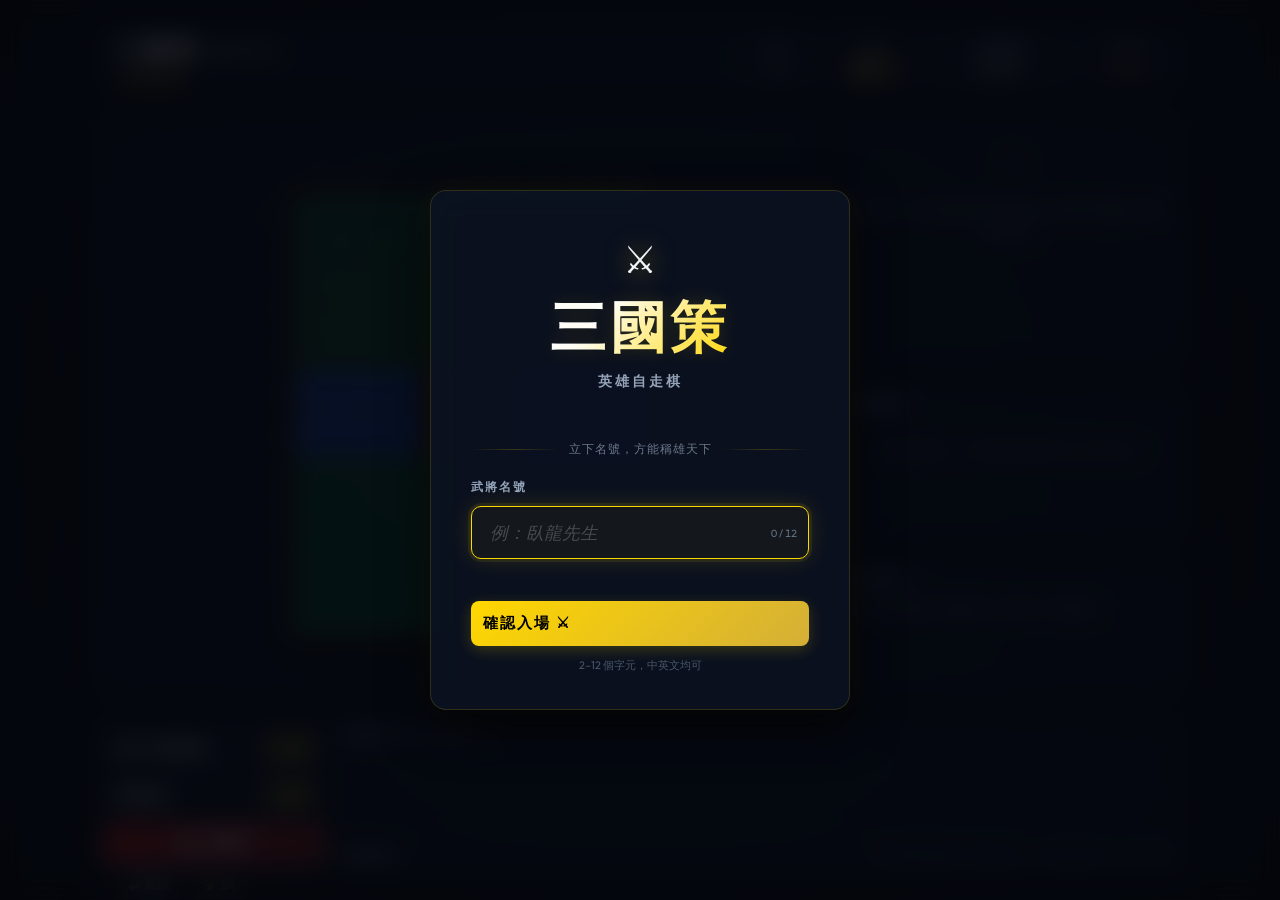
==== commit c3c4f7c9: "feat: move bench to permanent strip above shop tabs (Option A layout) The dynamically injected bench" ====
--- a/index.html
+++ b/index.html
@@ -43,7 +43,7 @@
     <link rel="preconnect" href="https://fonts.googleapis.com">
     <link rel="preconnect" href="https://fonts.gstatic.com" crossorigin>
     <link href="https://fonts.googleapis.com/css2?family=Cinzel:wght@600;800;900&family=Outfit:wght@300;400;600;700&display=swap" rel="stylesheet">
-    <link rel="stylesheet" href="style.css?v=17">
+    <link rel="stylesheet" href="style.css?v=18">
 </head>
 <body>
     <div class="game-container">
@@ -209,6 +209,11 @@
 
             <!-- Shop Deck / Recruit Slots / Skills Shop -->
             <div class="shop-container" style="position: relative;">
+                <!-- Bench strip: always visible above the shop -->
+                <div id="bench-container" class="bench-container">
+                    <span class="bench-label">儲備欄 BENCH（上陣消耗：0）</span>
+                    <div class="bench-slots" id="bench-slots"></div>
+                </div>
                 <div class="shop-tabs">
                     <button class="shop-tab active" id="shop-tab-heroes">招募武將</button>
                     <button class="shop-tab" id="shop-tab-skills">戰法研習</button>
@@ -439,6 +444,6 @@
         </div>
     </div>
 
-    <script type="module" src="js/game.js?v=22"></script>
+    <script type="module" src="js/game.js?v=23"></script>
 </body>
 </html>
--- a/style.css
+++ b/style.css
@@ -925,6 +925,86 @@
     height: 160px;
 }
 
+/* Bench strip (above shop tabs, inside shop-container) */
+.bench-container {
+    display: flex;
+    flex-direction: column;
+    gap: 4px;
+    margin-bottom: 6px;
+}
+
+.bench-label {
+    font-size: 0.65rem;
+    font-weight: 700;
+    color: var(--text-secondary);
+    letter-spacing: 1px;
+}
+
+.bench-slots {
+    display: flex;
+    gap: 6px;
+    height: 72px;
+}
+
+.bench-slot {
+    flex: 1;
+    background: rgba(255, 255, 255, 0.02);
+    border: 1px dashed rgba(255, 255, 255, 0.1);
+    border-radius: 6px;
+    display: flex;
+    flex-direction: column;
+    align-items: center;
+    justify-content: center;
+    cursor: pointer;
+    position: relative;
+    transition: background 0.2s, border 0.2s;
+    gap: 3px;
+    padding: 3px 2px 4px;
+}
+
+.bench-slot.selected {
+    border-color: var(--blue);
+    background: rgba(30, 144, 255, 0.1);
+    box-shadow: 0 0 8px rgba(30, 144, 255, 0.2);
+}
+
+.bench-slot .bench-token {
+    width: 34px;
+    height: 30px;
+    border-radius: 4px;
+    display: flex;
+    align-items: center;
+    justify-content: center;
+    color: #fff;
+    font-weight: bold;
+    font-size: 0.8rem;
+    box-shadow: 0 2px 5px rgba(0,0,0,0.5);
+    border: 1.5px solid;
+    position: relative;
+    overflow: hidden;
+}
+
+.bench-slot .bench-stars {
+    position: absolute;
+    top: 1px;
+    right: 2px;
+    font-size: 0.42rem;
+    color: var(--gold);
+    line-height: 1;
+}
+
+.bench-slot .bench-name {
+    font-size: 0.58rem;
+    font-weight: 600;
+    color: var(--text-secondary);
+    white-space: nowrap;
+    overflow: hidden;
+    text-overflow: ellipsis;
+    max-width: 100%;
+    text-align: center;
+    line-height: 1;
+}
+
 /* Control buttons area */
 .control-panel {
     flex: 0.8;
@@ -2031,7 +2111,39 @@
         gap: 10px;
         padding: 10px 8px;
     }
-    
+
+    .bench-container {
+        margin-bottom: 4px;
+    }
+
+    .bench-label {
+        font-size: 0.6rem;
+    }
+
+    .bench-slots {
+        height: 60px;
+        gap: 4px;
+    }
+
+    .bench-slot {
+        border-radius: 4px;
+    }
+
+    .bench-slot .bench-token {
+        width: 26px;
+        height: 22px;
+        font-size: 0.65rem;
+        border-width: 1px;
+    }
+
+    .bench-slot .bench-stars {
+        font-size: 0.4rem;
+    }
+
+    .bench-slot .bench-name {
+        font-size: 0.52rem;
+    }
+
     .control-panel {
         display: grid;
         grid-template-columns: repeat(3, 1fr);
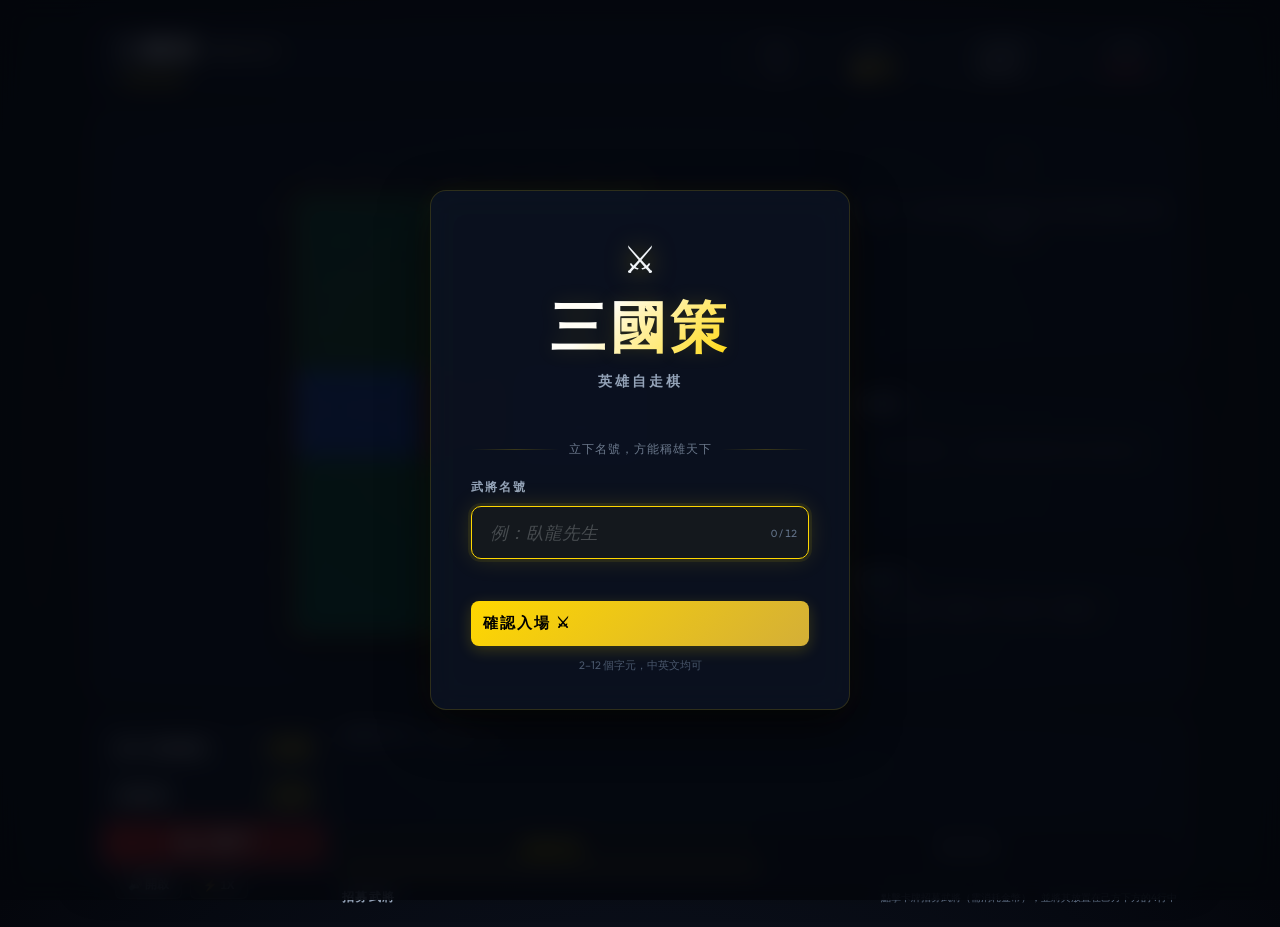
==== commit 407a744a: "fix: shop tabs collapsed to 1px height, trapping players on one tab The footer is a fixed 160px flex" ====
--- a/index.html
+++ b/index.html
@@ -43,7 +43,7 @@
     <link rel="preconnect" href="https://fonts.googleapis.com">
     <link rel="preconnect" href="https://fonts.gstatic.com" crossorigin>
     <link href="https://fonts.googleapis.com/css2?family=Cinzel:wght@600;800;900&family=Outfit:wght@300;400;600;700&display=swap" rel="stylesheet">
-    <link rel="stylesheet" href="style.css?v=18">
+    <link rel="stylesheet" href="style.css?v=19">
 </head>
 <body>
     <div class="game-container">
@@ -444,6 +444,6 @@
         </div>
     </div>
 
-    <script type="module" src="js/game.js?v=23"></script>
+    <script type="module" src="js/game.js?v=24"></script>
 </body>
 </html>
--- a/style.css
+++ b/style.css
@@ -931,6 +931,7 @@
     flex-direction: column;
     gap: 4px;
     margin-bottom: 6px;
+    flex-shrink: 0;
 }
 
 .bench-label {
@@ -2849,6 +2850,9 @@
     border-radius: 8px 8px 0 0;
     overflow: hidden;
     margin-bottom: 8px;
+    /* overflow:hidden zeroes the flex min-height, letting the fixed-height
+       footer squash this row to 1px — keep it at natural height */
+    flex-shrink: 0;
 }
 
 .shop-tab {
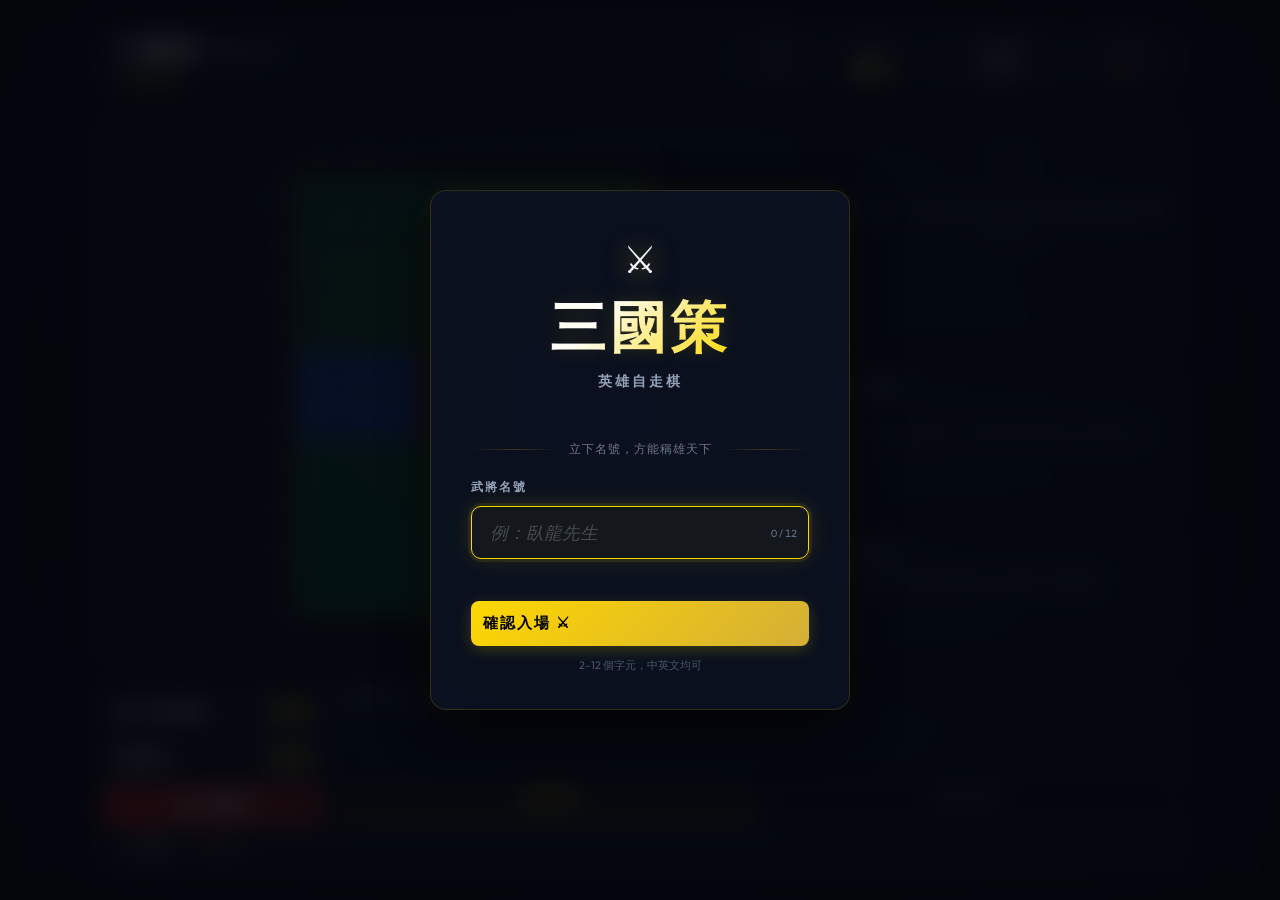
==== commit 0d620719: "feat: Plan A no-scroll layout — responsive board, compact shop, slim bench Everything now fits the v" ====
--- a/index.html
+++ b/index.html
@@ -43,7 +43,7 @@
     <link rel="preconnect" href="https://fonts.googleapis.com">
     <link rel="preconnect" href="https://fonts.gstatic.com" crossorigin>
     <link href="https://fonts.googleapis.com/css2?family=Cinzel:wght@600;800;900&family=Outfit:wght@300;400;600;700&display=swap" rel="stylesheet">
-    <link rel="stylesheet" href="style.css?v=19">
+    <link rel="stylesheet" href="style.css?v=20">
 </head>
 <body>
     <div class="game-container">
@@ -219,13 +219,9 @@
                     <button class="shop-tab" id="shop-tab-skills">戰法研習</button>
                 </div>
                 
-                <!-- Tab Content 1: Heroes -->
+                <!-- Tab Content 1: Heroes (tab itself labels this section; title row removed to save height) -->
                 <div id="shop-heroes-content">
-                    <div class="shop-title-bar" style="margin-top: 4px;">
-                        <span class="shop-label">招募武將</span>
-                        <span class="shop-tip">點擊卡牌招募武將（需消耗金幣），並將其放置在己方下方的4行中</span>
-                    </div>
-                    <div class="shop-slots-wrapper" style="position: relative;">
+                    <div class="shop-slots-wrapper" style="position: relative; margin-top: 4px;">
                         <div class="shop-slots" id="shop-slots">
                             <!-- Shop slots will be rendered dynamically -->
                         </div>
@@ -444,6 +440,6 @@
         </div>
     </div>
 
-    <script type="module" src="js/game.js?v=24"></script>
+    <script type="module" src="js/game.js?v=25"></script>
 </body>
 </html>
--- a/style.css
+++ b/style.css
@@ -31,8 +31,9 @@
     --font-header: 'Cinzel', Georgia, serif;
     --font-sans: 'Outfit', -apple-system, sans-serif;
     
-    /* Grid Constants */
-    --cell-size: 44px;
+    /* Grid Constants — cells shrink on short screens so board + shop fit
+       without scrolling; 400px ≈ header + footer + paddings overhead */
+    --cell-size: clamp(26px, calc((100vh - 400px) / 10), 44px);
 }
 
 /* Global Reset */
@@ -785,8 +786,8 @@
 
 /* Token Representation */
 .unit-token {
-    width: 40px;
-    height: 40px;
+    width: calc(var(--cell-size) - 4px);
+    height: calc(var(--cell-size) - 4px);
     border-radius: 50%;
     background-color: #1e293b;
     border: 2px solid var(--text-muted);
@@ -858,7 +859,7 @@
 
 /* Unit Status Indicators */
 .unit-bars {
-    width: 44px;
+    width: var(--cell-size);
     display: flex;
     flex-direction: column;
     gap: 1.5px;
@@ -922,7 +923,8 @@
     padding: 12px;
     display: flex;
     gap: 16px;
-    height: 160px;
+    height: auto;
+    flex-shrink: 0;
 }
 
 /* Bench strip (above shop tabs, inside shop-container) */
@@ -944,7 +946,7 @@
 .bench-slots {
     display: flex;
     gap: 6px;
-    height: 72px;
+    height: 58px;
 }
 
 .bench-slot {
@@ -970,8 +972,8 @@
 }
 
 .bench-slot .bench-token {
-    width: 34px;
-    height: 30px;
+    width: 30px;
+    height: 26px;
     border-radius: 4px;
     display: flex;
     align-items: center;
@@ -1102,29 +1104,41 @@
 
 .shop-slots-wrapper {
     position: relative;
-    height: 100%;
+    height: auto;
 }
 
 .shop-slots {
     display: flex;
     gap: 8px;
-    height: 100%;
-}
-
-/* Individual Shop Card */
+    height: auto;
+}
+
+/* Individual Shop Card — compact horizontal layout (portrait left, text right) */
 .shop-card {
     flex: 1;
+    min-width: 0;
+    height: 86px;
     background: rgba(30, 41, 59, 0.4);
     border: 1px solid rgba(255,255,255,0.06);
     border-radius: 8px;
     padding: 8px;
     display: flex;
-    flex-direction: column;
-    justify-content: space-between;
+    flex-direction: row;
+    align-items: center;
+    gap: 8px;
     cursor: pointer;
     position: relative;
     overflow: hidden;
     transition: transform 0.2s, background-color 0.2s, border-color 0.2s, box-shadow 0.2s;
+}
+
+.shop-card .card-body {
+    flex: 1;
+    min-width: 0;
+    display: flex;
+    flex-direction: column;
+    gap: 4px;
+    justify-content: center;
 }
 
 .shop-card:hover {
@@ -1158,9 +1172,10 @@
 }
 
 .card-portrait-thumb {
-    width: 72px;
-    height: 48px;
-    margin: 0 auto;
+    width: 56px;
+    height: 64px;
+    margin: 0;
+    flex-shrink: 0;
     border-radius: 4px;
     background-size: cover;
     background-position: center;
@@ -2900,11 +2915,11 @@
     background: rgba(255, 255, 255, 0.02);
     border: 1.5px solid rgba(255, 255, 255, 0.08);
     border-radius: 10px;
-    padding: 12px;
+    padding: 10px;
     display: flex;
     flex-direction: column;
     justify-content: space-between;
-    height: 120px;
+    height: 96px;
     transition: all 0.25s ease;
     position: relative;
     box-sizing: border-box;
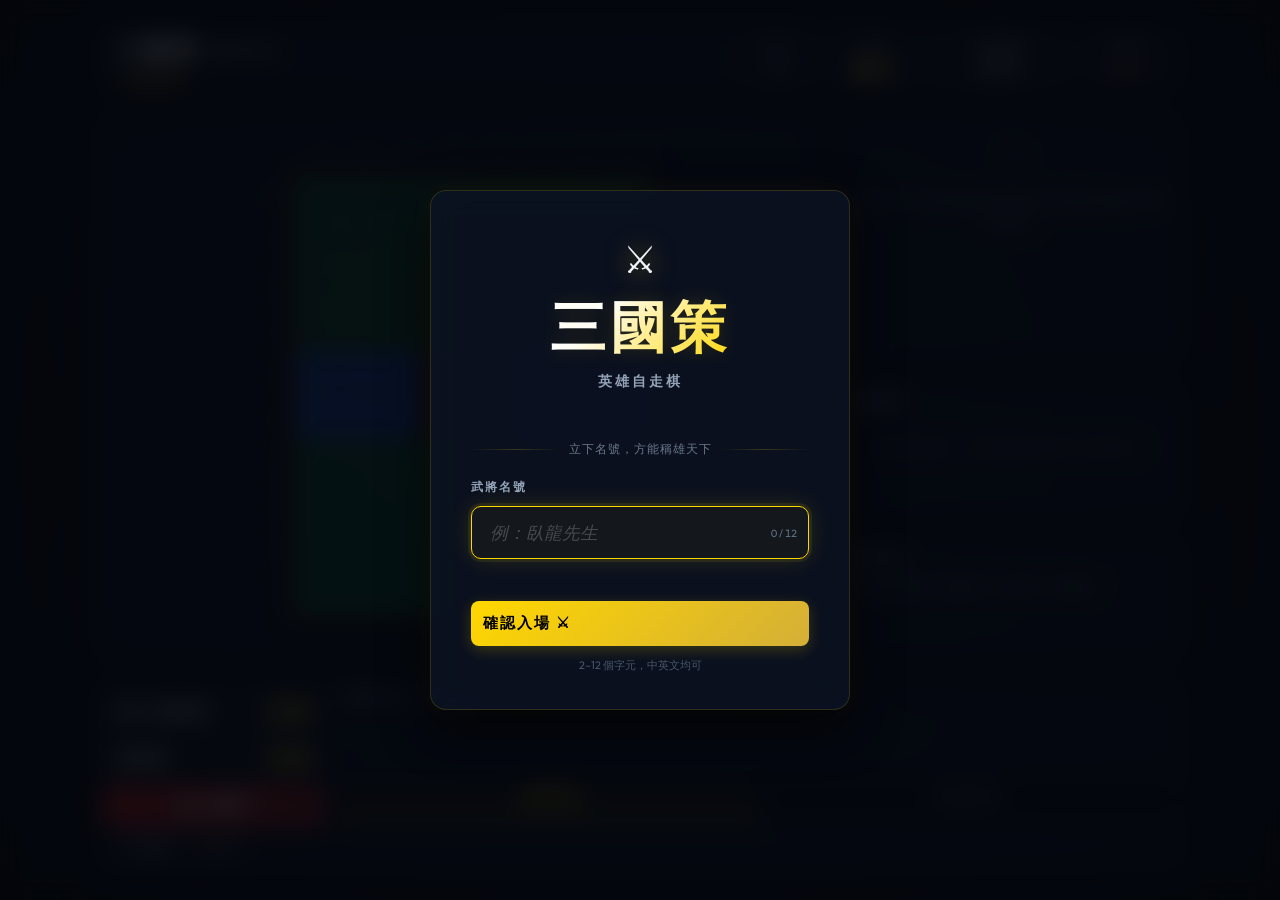
==== commit e1b7283e: "feat: detail card redesign — full portrait left, info + all 6 stats right The sidebar detail panel p" ====
--- a/index.html
+++ b/index.html
@@ -43,7 +43,7 @@
     <link rel="preconnect" href="https://fonts.googleapis.com">
     <link rel="preconnect" href="https://fonts.gstatic.com" crossorigin>
     <link href="https://fonts.googleapis.com/css2?family=Cinzel:wght@600;800;900&family=Outfit:wght@300;400;600;700&display=swap" rel="stylesheet">
-    <link rel="stylesheet" href="style.css?v=20">
+    <link rel="stylesheet" href="style.css?v=21">
 </head>
 <body>
     <div class="game-container">
@@ -114,28 +114,40 @@
                         <p>選擇一名武將或防禦建築以查看其屬性與戰法詳情。</p>
                     </div>
                     <div class="detail-content hidden" id="detail-content">
-                        <div class="unit-portrait-large" id="detail-portrait"></div>
-                        <div class="unit-header">
-                            <h2 class="unit-name" id="detail-name">諸葛亮</h2>
-                            <span class="unit-role" id="detail-role">後排法師 / 治療</span>
-                        </div>
-                        <div class="unit-cost-tag" id="detail-cost">消耗：4 統禦</div>
-                        <div class="unit-stats-grid">
-                            <div class="detail-stat">
-                                <span class="stat-label">兵力 (HP)</span>
-                                <span class="stat-val" id="detail-hp">600 / 600</span>
-                            </div>
-                            <div class="detail-stat">
-                                <span class="stat-label">武力 (物攻)</span>
-                                <span class="stat-val" id="detail-dmg">45</span>
-                            </div>
-                            <div class="detail-stat">
-                                <span class="stat-label">攻速</span>
-                                <span class="stat-val" id="detail-atk-speed">1.0/s</span>
-                            </div>
-                            <div class="detail-stat">
-                                <span class="stat-label">射程</span>
-                                <span class="stat-val" id="detail-range">4 格</span>
+                        <div class="detail-top">
+                            <div class="unit-portrait-large" id="detail-portrait"></div>
+                            <div class="detail-top-info">
+                                <div class="unit-header">
+                                    <h2 class="unit-name" id="detail-name">諸葛亮</h2>
+                                </div>
+                                <span class="unit-role" id="detail-role">後排法師 / 治療</span>
+                                <div class="unit-cost-tag" id="detail-cost">消耗：4 統禦</div>
+                                <div class="unit-stats-grid">
+                                    <div class="detail-stat">
+                                        <span class="stat-label">兵力</span>
+                                        <span class="stat-val" id="detail-hp">600 / 600</span>
+                                    </div>
+                                    <div class="detail-stat">
+                                        <span class="stat-label">武力</span>
+                                        <span class="stat-val" id="detail-dmg">45</span>
+                                    </div>
+                                    <div class="detail-stat">
+                                        <span class="stat-label">智力</span>
+                                        <span class="stat-val" id="detail-zhili">120</span>
+                                    </div>
+                                    <div class="detail-stat">
+                                        <span class="stat-label">統率</span>
+                                        <span class="stat-val" id="detail-tongshuai">65</span>
+                                    </div>
+                                    <div class="detail-stat">
+                                        <span class="stat-label">攻速</span>
+                                        <span class="stat-val" id="detail-atk-speed">1.0/s</span>
+                                    </div>
+                                    <div class="detail-stat">
+                                        <span class="stat-label">射程</span>
+                                        <span class="stat-val" id="detail-range">4 格</span>
+                                    </div>
+                                </div>
                             </div>
                         </div>
                         <div class="unit-skill-box">
@@ -440,6 +452,6 @@
         </div>
     </div>
 
-    <script type="module" src="js/game.js?v=25"></script>
+    <script type="module" src="js/game.js?v=26"></script>
 </body>
 </html>
--- a/style.css
+++ b/style.css
@@ -362,12 +362,15 @@
 
 /* Detail Card Panel */
 .detail-card {
-    flex: 1.3;
-    padding: 20px;
+    flex: 1.6;
+    padding: 11px 16px;
     display: flex;
     flex-direction: column;
     position: relative;
     overflow-y: auto;
+    /* overflow:auto zeroes flex min-height; keep enough to show the
+       portrait + full stats block — synergy/log panels scroll instead */
+    min-height: 212px;
 }
 
 .detail-placeholder {
@@ -395,14 +398,31 @@
     display: none;
 }
 
+/* Top block: portrait on the left, name/role/cost/stats on the right */
+.detail-top {
+    display: flex;
+    gap: 12px;
+    margin-bottom: 12px;
+    align-items: stretch;
+}
+
+.detail-top-info {
+    flex: 1;
+    min-width: 0;
+    display: flex;
+    flex-direction: column;
+    gap: 3px;
+}
+
 .unit-portrait-large {
-    width: 100%;
-    height: 130px;
+    width: 112px;
+    flex-shrink: 0;
+    align-self: stretch;
+    min-height: 138px;
     border-radius: 8px;
     background-size: cover;
-    background-position: center;
+    background-position: top center;
     border: 1px solid rgba(255, 255, 255, 0.1);
-    margin-bottom: 12px;
     position: relative;
 }
 
@@ -418,9 +438,9 @@
 
 .unit-header {
     display: flex;
-    justify-content: space-between;
+    justify-content: flex-start;
     align-items: flex-end;
-    margin-bottom: 4px;
+    margin-bottom: 0;
 }
 
 .unit-name {
@@ -438,27 +458,33 @@
 }
 
 .unit-cost-tag {
-    font-size: 0.85rem;
+    font-size: 0.78rem;
     color: var(--gold);
     font-weight: 700;
-    margin-bottom: 16px;
+    margin-bottom: 6px;
 }
 
 .unit-stats-grid {
     display: grid;
     grid-template-columns: 1fr 1fr;
-    gap: 8px;
-    margin-bottom: 16px;
+    gap: 4px 6px;
+    margin-bottom: 0;
+}
+
+/* HP value is the widest — give it the full row so it never wraps */
+.unit-stats-grid .detail-stat:first-child {
+    grid-column: span 2;
 }
 
 .detail-stat {
     background: rgba(255,255,255,0.02);
     border: 1px solid rgba(255,255,255,0.04);
     border-radius: 6px;
-    padding: 6px 12px;
+    padding: 3px 8px;
     display: flex;
     justify-content: space-between;
     align-items: center;
+    min-width: 0;
 }
 
 .detail-stat .stat-label {
@@ -2312,8 +2338,8 @@
     }
     
     .unit-portrait-large {
-        width: 100px;
-        height: 100px;
+        width: 86px;
+        min-height: 110px;
     }
     
     .unit-header h2 {
